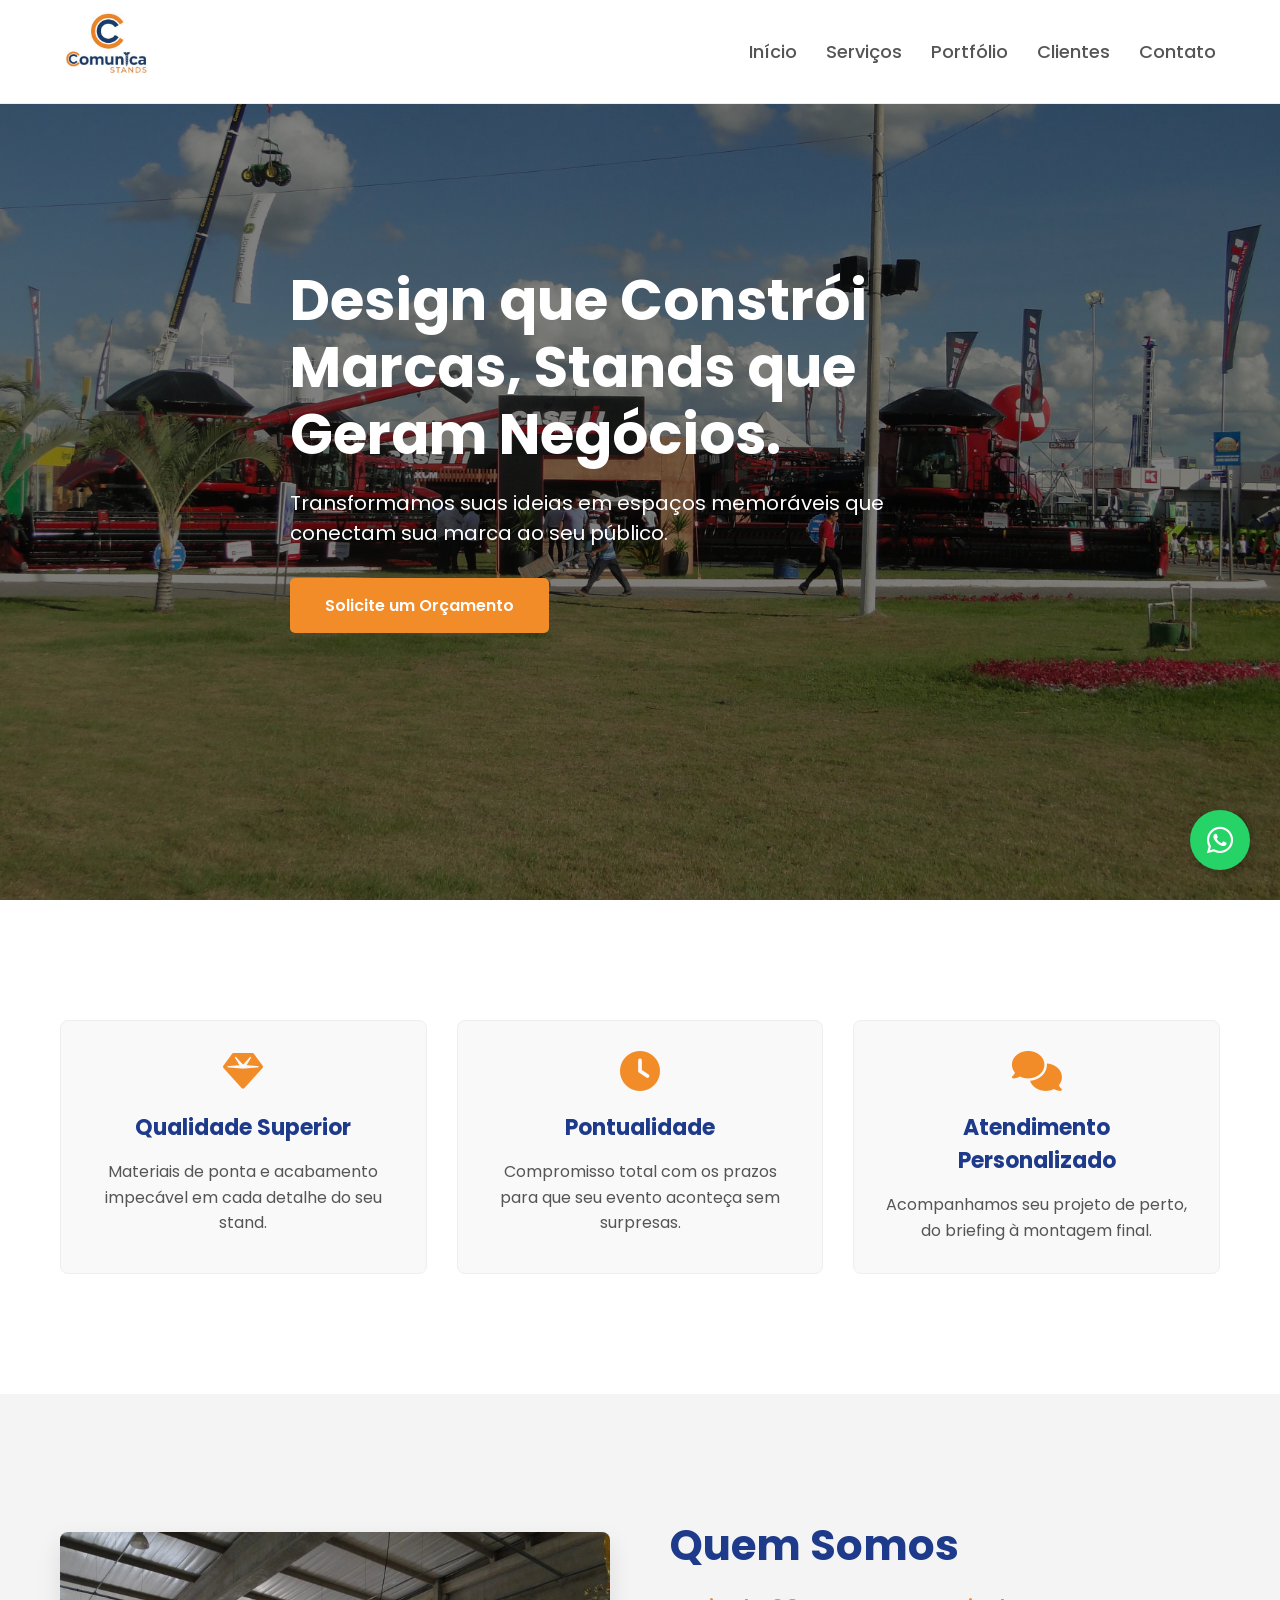
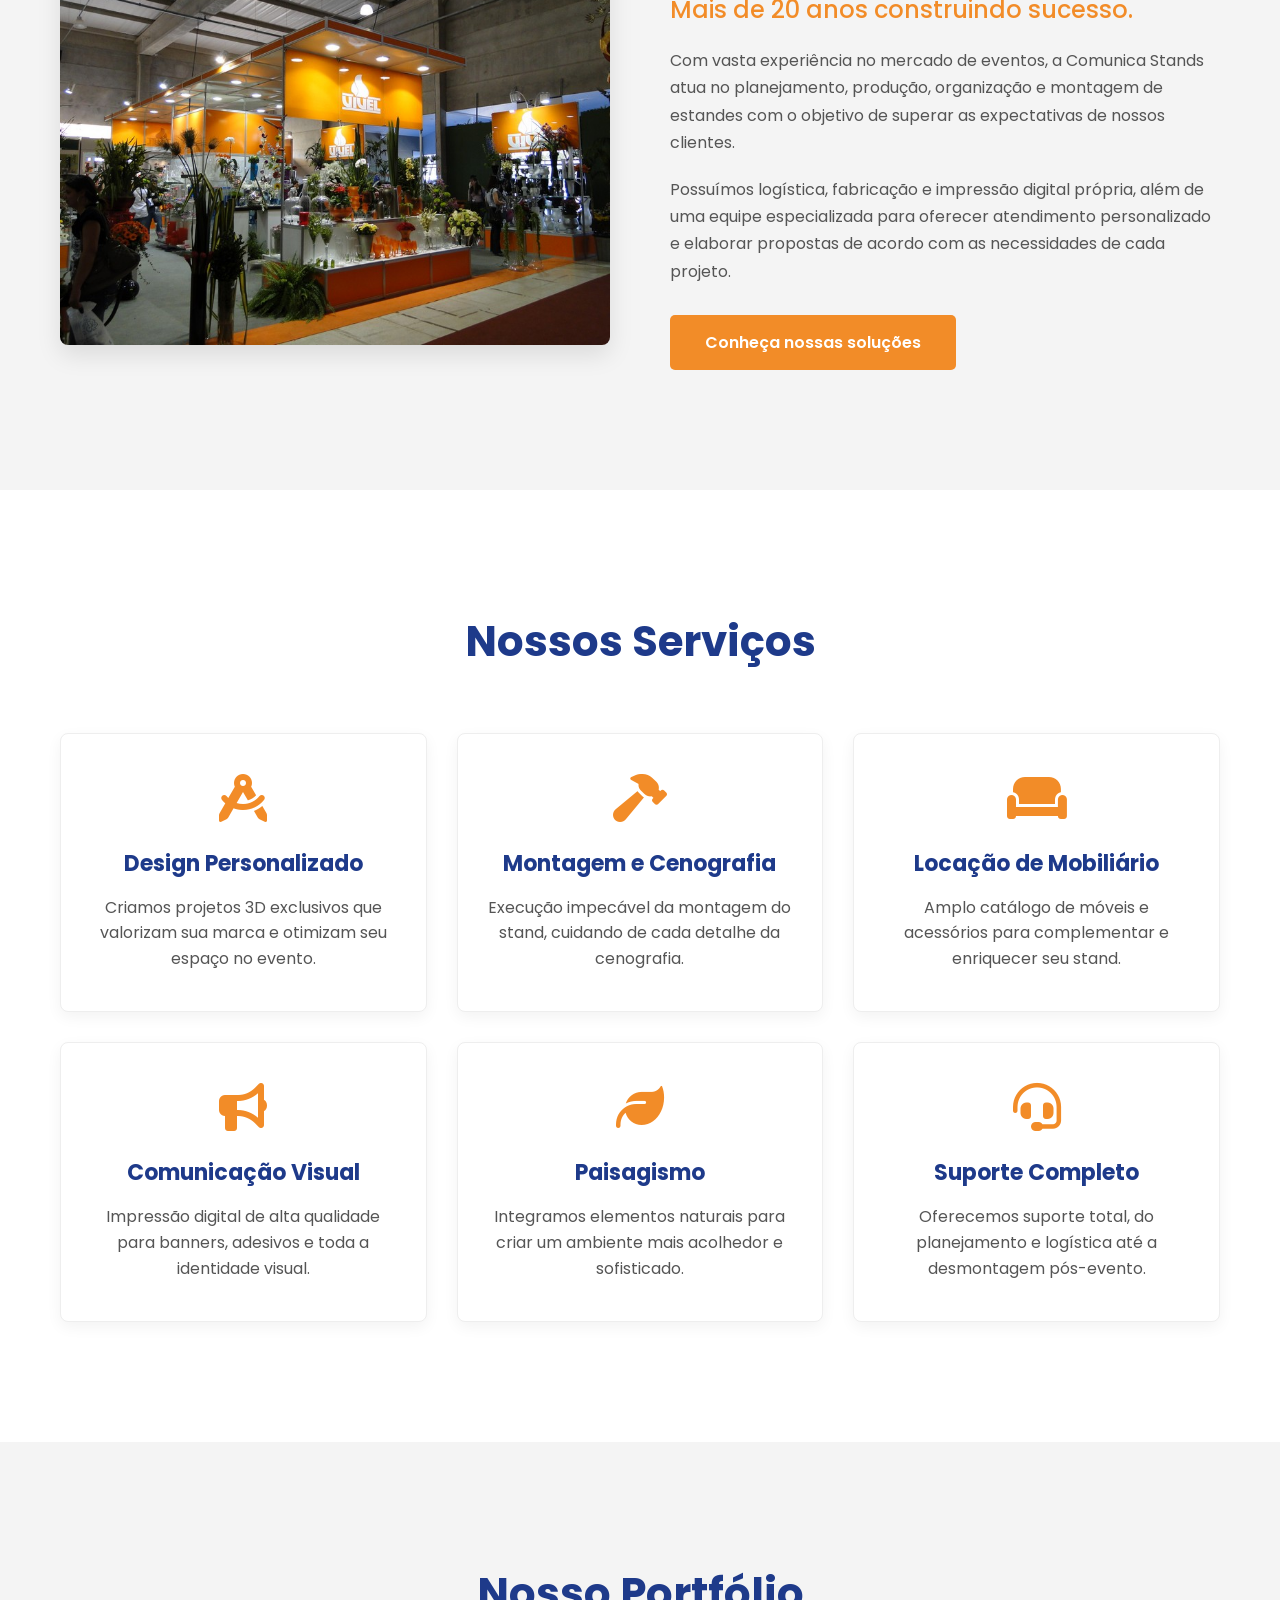
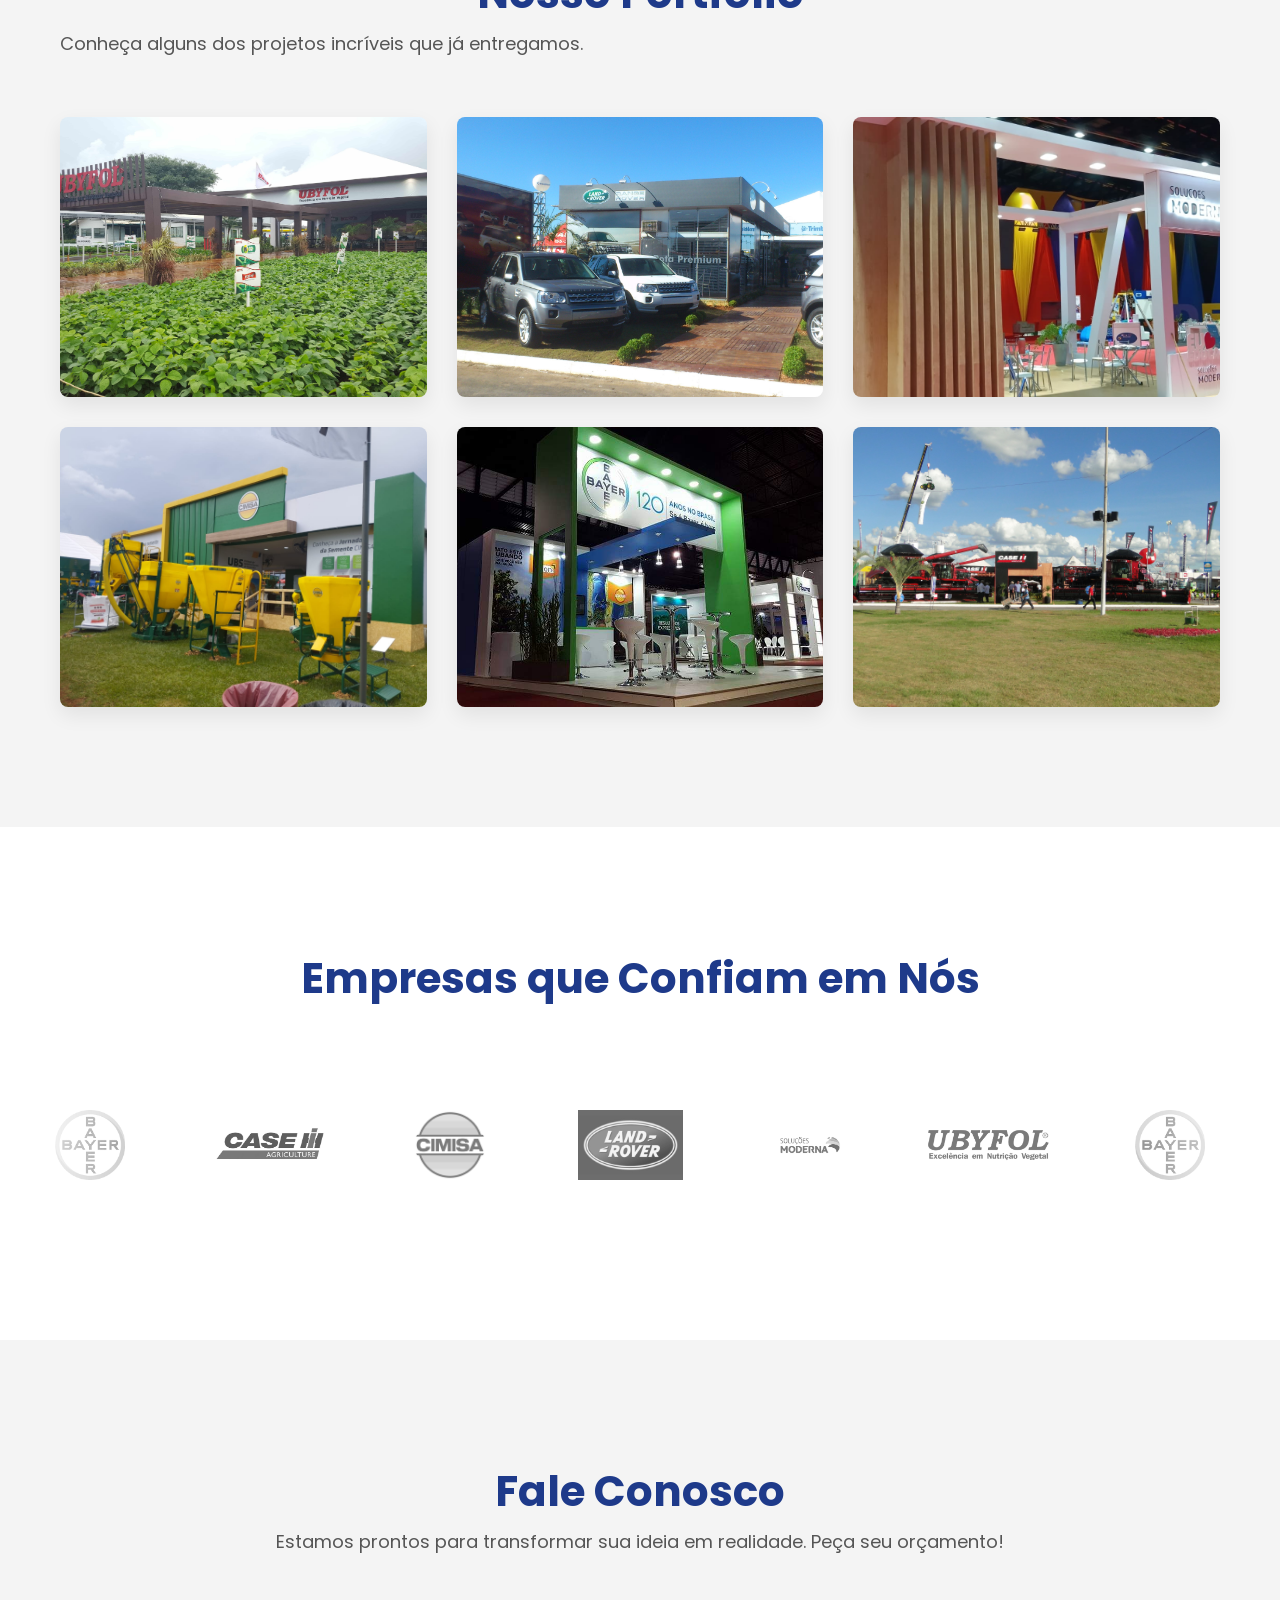
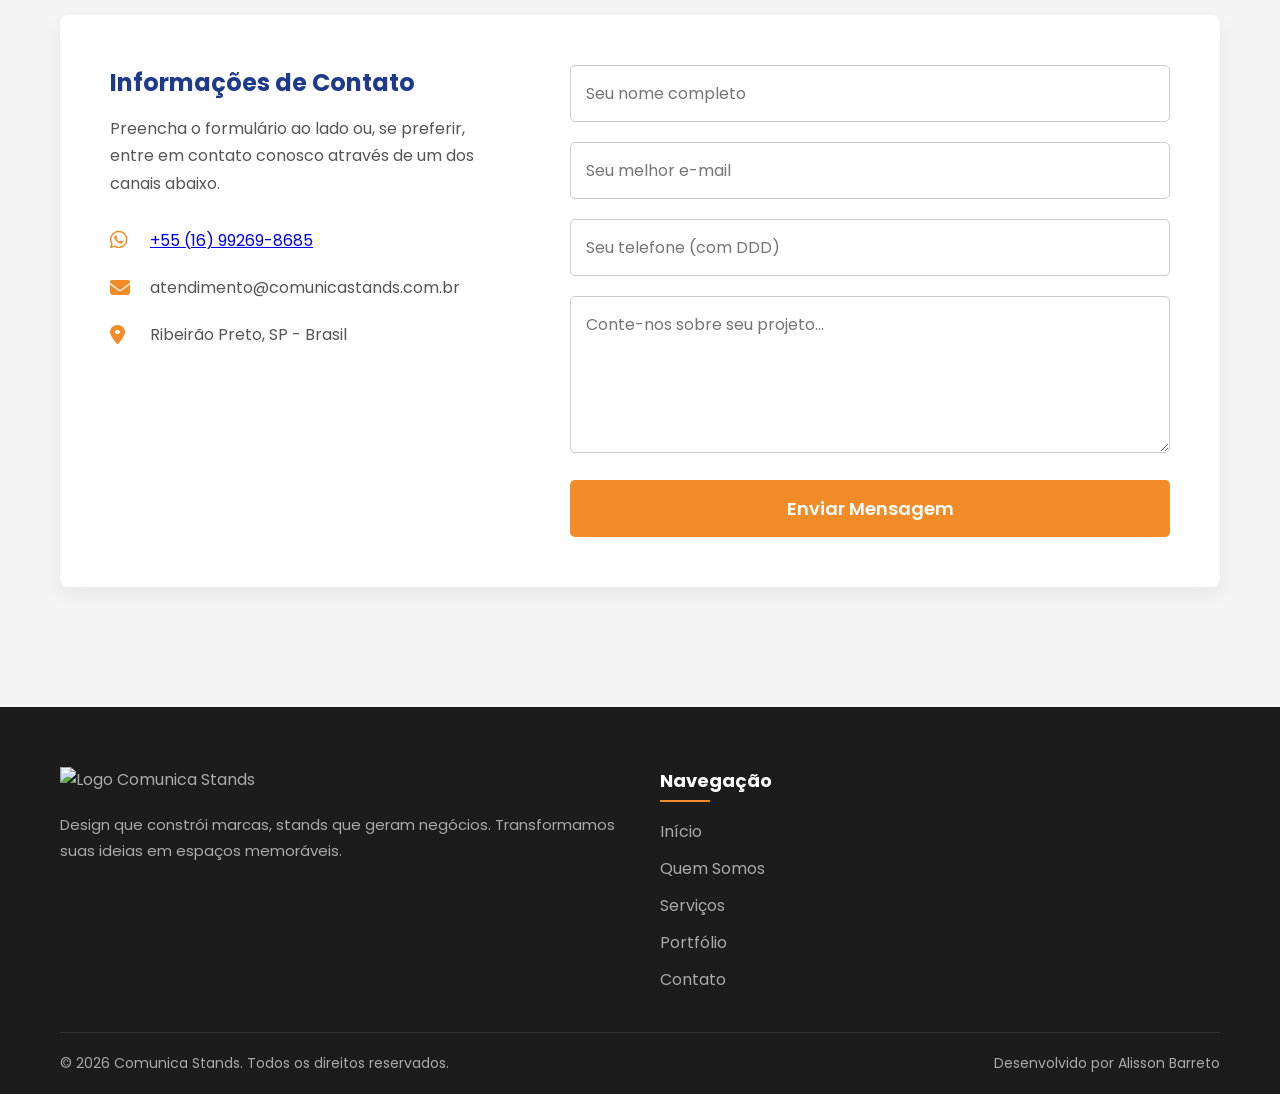
==== index.html @ ab54d2fb "Add files via upload" ====
<!DOCTYPE html>
<html lang="pt-br">

<head>
    <meta charset="UTF-8">
    <meta name="viewport" content="width=device-width, initial-scale=1.0">
    <title>Comunica Stands - Design e Montagem de Stands</title>
    
    <!-- Favicons corrigidos - devem estar na RAIZ do site, não na pasta images -->
    <link rel="icon" type="image/png" href="favicon-96x96.png" sizes="96x96" />
    <link rel="icon" type="image/png" href="favicon-32x32.png" sizes="32x32" />
    <link rel="icon" type="image/png" href="favicon-16x16.png" sizes="16x16" />
    <link rel="shortcut icon" href="favicon.ico" />
    <link rel="apple-touch-icon" sizes="180x180" href="apple-touch-icon.png" />
    <meta name="apple-mobile-web-app-title" content="Comunica Stands" />
    
    <link rel="stylesheet" href="style.css">
    <link rel="stylesheet" href="https://cdnjs.cloudflare.com/ajax/libs/font-awesome/6.5.2/css/all.min.css">
    <link rel="preconnect" href="https://fonts.googleapis.com">
    <link rel="preconnect" href="https://fonts.gstatic.com" crossorigin>
    <link href="https://fonts.googleapis.com/css2?family=Poppins:wght@400;500;600;700&display=swap" rel="stylesheet">
</head>

<body>
    
    <header class="header">
        <a href="#home" class="logo">
            <img src="images/logo-comunica-inicial.png" alt="Logo da Comunica Stands">
        </a>
        <nav class="navbar">
            <a href="#home">Início</a>
            <a href="#servicos">Serviços</a>
            <a href="#portfolio">Portfólio</a>
            <a href="#clientes">Clientes</a>
            <a href="#contato">Contato</a>
        </nav>
        <div id="menu-icon" class="fas fa-bars"></div>
    </header>

    <section class="home" id="home">
        <div class="container">
            <div class="home-content">
                <h1>Design que Constrói Marcas, Stands que Geram Negócios.</h1>
                <p>Transformamos suas ideias em espaços memoráveis que conectam sua marca ao seu público.</p>
                <a href="#contato" class="btn">Solicite um Orçamento</a>
            </div>
        </div>
    </section>

    <section class="diferenciais">
        <div class="container">
            <div class="diferencial-item">
                <i class="fas fa-gem"></i>
                <h3>Qualidade Superior</h3>
                <p>Materiais de ponta e acabamento impecável em cada detalhe do seu stand.</p>
            </div>
            <div class="diferencial-item">
                <i class="fas fa-clock"></i>
                <h3>Pontualidade</h3>
                <p>Compromisso total com os prazos para que seu evento aconteça sem surpresas.</p>
            </div>
            <div class="diferencial-item">
                <i class="fas fa-comments"></i>
                <h3>Atendimento Personalizado</h3>
                <p>Acompanhamos seu projeto de perto, do briefing à montagem final.</p>
            </div>
        </div>
    </section>

    <section class="sobre" id="sobre">
        <div class="container">
            <div class="sobre-imagem">
                <img src="images/portfolio/vivel-portfolio.jpg" alt="Equipe da Comunica Stands em um evento">
            </div>
            <div class="sobre-conteudo">
                <h2 class="titulo-secao">Quem Somos</h2>
                <h3>Mais de 20 anos construindo sucesso.</h3>
                <p>Com vasta experiência no mercado de eventos, a Comunica Stands atua no planejamento, produção, organização e montagem de estandes com o objetivo de superar as expectativas de nossos clientes.</p>
                <p>Possuímos logística, fabricação e impressão digital própria, além de uma equipe especializada para oferecer atendimento personalizado e elaborar propostas de acordo com as necessidades de cada projeto.</p>
                <a href="#contato" class="btn">Conheça nossas soluções</a>
            </div>
        </div>
    </section>

    <section class="servicos" id="servicos">
        <div class="container">
            <h2 class="titulo-secao">Nossos Serviços</h2>
            <div class="servicos-grid">
                <div class="servico-card">
                    <i class="fas fa-drafting-compass"></i>
                    <h3>Design Personalizado</h3>
                    <p>Criamos projetos 3D exclusivos que valorizam sua marca e otimizam seu espaço no evento.</p>
                </div>
                <div class="servico-card">
                    <i class="fas fa-hammer"></i>
                    <h3>Montagem e Cenografia</h3>
                    <p>Execução impecável da montagem do stand, cuidando de cada detalhe da cenografia.</p>
                </div>
                <div class="servico-card">
                    <i class="fas fa-couch"></i>
                    <h3>Locação de Mobiliário</h3>
                    <p>Amplo catálogo de móveis e acessórios para complementar e enriquecer seu stand.</p>
                </div>
                <div class="servico-card">
                    <i class="fas fa-bullhorn"></i>
                    <h3>Comunicação Visual</h3>
                    <p>Impressão digital de alta qualidade para banners, adesivos e toda a identidade visual.</p>
                </div>
                <div class="servico-card">
                    <i class="fas fa-leaf"></i>
                    <h3>Paisagismo</h3>
                    <p>Integramos elementos naturais para criar um ambiente mais acolhedor e sofisticado.</p>
                </div>
                <div class="servico-card">
                    <i class="fas fa-headset"></i>
                    <h3>Suporte Completo</h3>
                    <p>Oferecemos suporte total, do planejamento e logística até a desmontagem pós-evento.</p>
                </div>
            </div>
        </div>
    </section>

    <section class="portfolio" id="portfolio">
        <div class="container">
            <h2 class="titulo-secao">Nosso Portfólio</h2>
            <p class="subtitulo-secao">Conheça alguns dos projetos incríveis que já entregamos.</p>
            <div class="portfolio-grid">
                <div class="portfolio-item">
                    <img src="images/portfolio/ubyfol-portfolio.jpg" alt="Stand da Ubyfol em feira de agronegócio">
                    <div class="portfolio-overlay"><h3>Ubyfol</h3></div>
                </div>
                <div class="portfolio-item">
                    <img src="images/portfolio/landrover-portfolio.jpg" alt="Stand da Land Rover">
                    <div class="portfolio-overlay"><h3>Land Rover</h3></div>
                </div>
                <div class="portfolio-item">
                    <img src="images/portfolio/moderna-portfolio.jpg" alt="Stand Moderna">
                    <div class="portfolio-overlay"><h3>Moderna</h3></div>
                </div>
                <div class="portfolio-item">
                    <img src="images/portfolio/cimisa-portfolio.jpg" alt="Stand Cimisa">
                    <div class="portfolio-overlay"><h3>Cimisa</h3></div>
                </div>
                <div class="portfolio-item">
                    <img src="images/portfolio/bayer-portfolio.jpg" alt="Stand Bayer">
                    <div class="portfolio-overlay"><h3>Bayer</h3></div>
                </div>
                <div class="portfolio-item">
                    <img src="images/portfolio/case-portfolio.jpg" alt="Stand Case">
                    <div class="portfolio-overlay"><h3>Case</h3></div>
                </div>
            </div>
        </div>
    </section>

  <section class="clientes" id="clientes">
    <div class="container">
        <h2 class="titulo-secao">Empresas que Confiam em Nós</h2>
    </div>

    <div class="clientes-carrossel">
        <div class="clientes-track">
    <div class="cliente-logo"><img src="images/clientes/logo-bayer.png" alt="Logo da empresa Bayer"></div>
    <div class="cliente-logo"><img src="images/clientes/logo-case-iii.png" alt="Logo da empresa Case IH"></div>
    <div class="cliente-logo"><img src="images/clientes/logo-cimisa.png" alt="Logo da empresa Cimisa"></div>
    <div class="cliente-logo"><img src="images/clientes/logo-land-rover.jpg" alt="Logo da empresa Land Rover"></div>
    <div class="cliente-logo"><img src="images/clientes/logo-moderna.jpg" alt="Logo da empresa Moderna"></div>
    <div class="cliente-logo"><img src="images/clientes/logo-ubyfol.png" alt="Logo da empresa Ubyfol"></div>

    <div class="cliente-logo"><img src="images/clientes/logo-bayer.png" alt="Logo da empresa Bayer"></div>
    <div class="cliente-logo"><img src="images/clientes/logo-case-iii.png" alt="Logo da empresa Case IH"></div>
    <div class="cliente-logo"><img src="images/clientes/logo-cimisa.png" alt="Logo da empresa Cimisa"></div>
    <div class="cliente-logo"><img src="images/clientes/logo-land-rover.jpg" alt="Logo da empresa Land Rover"></div>
    <div class="cliente-logo"><img src="images/clientes/logo-moderna.jpg" alt="Logo da empresa Moderna"></div>
    <div class="cliente-logo"><img src="images/clientes/logo-ubyfol.png" alt="Logo da empresa Ubyfol"></div>
</div>
    </div>
</section>

    <section class="contato" id="contato">
        <div class="container">
            <h2 class="titulo-secao">Fale Conosco</h2>
            <p class="subtitulo-secao">Estamos prontos para transformar sua ideia em realidade. Peça seu orçamento!</p>
            <div class="contato-wrapper">
                <div class="contato-info">
                    <h3>Informações de Contato</h3>
                    <p>Preencha o formulário ao lado ou, se preferir, entre em contato conosco através de um dos canais abaixo.</p>
                    <div class="info-item">
    <i class="fab fa-whatsapp"></i>
    <p><a href="https://wa.me/5516992698685" target="_blank">+55 (16) 99269-8685</a></p>
</div>
                    <div class="info-item">
                        <i class="fas fa-envelope"></i>
                        <p>atendimento@comunicastands.com.br</p>
                    </div>
                    <div class="info-item">
                        <i class="fas fa-map-marker-alt"></i>
                        <p>Ribeirão Preto, SP - Brasil</p>
                    </div>
                </div>
                <form class="contato-form" action="https://formspree.io/f/movnzwry" method="POST">
                    <div class="form-group"><input type="text" name="nome" placeholder="Seu nome completo" required></div>
                    <div class="form-group"><input type="email" name="email" placeholder="Seu melhor e-mail" required></div>
                    <div class="form-group"><input type="tel" name="telefone" placeholder="Seu telefone (com DDD)"></div>
                    <div class="form-group"><textarea name="mensagem" placeholder="Conte-nos sobre seu projeto..." rows="5" required></textarea></div>
                    <button type="submit" class="btn">Enviar Mensagem</button>
                </form>
            </div>
        </div>
    </section>

    <footer class="footer">
        <div class="container">
            <div class="footer-grid">
    <div class="footer-coluna">
        <img src="images/logo-comunica-abaixo.png" alt="Logo Comunica Stands" class="footer-logo">
        <p>Design que constrói marcas, stands que geram negócios. Transformamos suas ideias em espaços memoráveis.</p>
    </div>

    <div class="footer-coluna">
        <h4>Navegação</h4>
        <ul>
            <li><a href="#home">Início</a></li>
            <li><a href="#sobre">Quem Somos</a></li>
            <li><a href="#servicos">Serviços</a></li>
            <li><a href="#portfolio">Portfólio</a></li>
            <li><a href="#contato">Contato</a></li>
        </ul>
    </div>
</div>

            <div class="footer-bottom">
                <p>&copy; 2026 Comunica Stands. Todos os direitos reservados.</p>
                <p>Desenvolvido por Alisson Barreto</p>
            </div>
        </div>
    </footer>

    <a href="https://wa.me/5516992698685" class="whatsapp-button" target="_blank">
        <span class="whatsapp-tooltip">Precisa de um orçamento?</span>
        <i class="fab fa-whatsapp"></i>
    </a>

    <script src="script.js"></script>
    <script src="carrossel.js"></script>
</body>
</html>
---- style.css ----
:root {
    /* Nova Paleta de Cores */
    --cor-principal-laranja: #F28C28;
    --cor-principal-azul: #1E3A8A;
    
    /* Cores Neutras */
    --cor-preto: #1c1c1c;   
    --cor-cinza-escuro: #333;
    --cor-cinza-medio: #555;
    --cor-cinza-claro: #f4f4f4;
    --cor-branco: #ffffff;

    /* Variaveis do Carrossel */
    --logo-width: 180px;
    --num-logos: 6;
    --scroll-speed: 30s;
}

* {
    margin: 0;
    padding: 0;
    box-sizing: border-box;
    font-family: 'Poppins', sans-serif; 
    scroll-behavior: smooth;
}

/* ================================================== */
/* ||               CABECALHO E GERAL              || */
/* ================================================== */
header {
    background-color: var(--cor-branco);
    display: flex;
    justify-content: space-between;
    align-items: center;
    padding: 8px 5%;
    border-bottom: 1px solid #eee;
    position: fixed;
    top: 0;
    left: 0;
    right: 0;
    z-index: 1000;
    transition: padding 0.3s;
}

.logo img {
    height: 80px;
    width: auto;
}

.navbar a {
    font-size: 18px;
    color: var(--cor-cinza-medio);
    text-decoration: none;
    margin-left: 25px; 
    transition: color 0.3s; 
    font-weight: 500;
}

.navbar a:hover {
    color: var(--cor-principal-laranja);
}

section {
    padding: 120px 0;
    min-height: auto;
}

.container {
    max-width: 1200px;
    margin: 0 auto;
    padding: 0 20px;
}

.btn {
    display: inline-block;
    background-color: var(--cor-principal-laranja);
    color: var(--cor-branco);
    padding: 15px 35px;
    border-radius: 5px;
    text-decoration: none;
    font-weight: 600;
    transition: background-color 0.3s, transform 0.3s;
    border: none;
    cursor: pointer;
}

.btn:hover {
    background-color: #d9791c;
    transform: translateY(-3px);
}

.titulo-secao {
    font-size: 42px;
    color: var(--cor-principal-azul);
    margin-bottom: 15px;
    font-weight: 700;
}

.subtitulo-secao {
    font-size: 18px;
    color: var(--cor-cinza-medio);
    margin-top: -10px;
    margin-bottom: 60px; 
}

/* ================================================== */
/* ||                 SECOES DO SITE               || */
/* ================================================== */

/* --- HOME --- */
.home {
    background-image: linear-gradient(rgba(0, 0, 0, 0.5), rgba(0, 0, 0, 0.5)), url('images/portfolio/case-portfolio.jpg');
    background-repeat: no-repeat;
    background-position: center center;
    background-size: cover;
    display: flex;
    align-items: center;
    color: var(--cor-branco);
    min-height: 100vh;
}

.home-content {
    max-width: 700px;
}

.home-content h1 {
    font-size: 56px;
    line-height: 1.2;
    margin-bottom: 20px;
}

.home-content p {
    font-size: 20px;
    margin-bottom: 30px;
}

/* --- DIFERENCIAIS --- */
.diferenciais {
    background-color: var(--cor-branco);
}

.diferenciais .container {
    display: flex;
    justify-content: space-between;
    gap: 30px;
}

.diferencial-item {
    background-color: #f9f9f9;
    padding: 30px;
    border-radius: 8px;
    text-align: center;
    flex: 1;
    border: 1px solid #eee;
}

.diferencial-item h3 {
    font-size: 22px;
    color: var(--cor-principal-azul);
    margin-bottom: 15px;
}

.diferencial-item p {
    font-size: 16px;
    color: var(--cor-cinza-medio);
    line-height: 1.6;
}

.diferencial-item i {
    font-size: 40px;
    color: var(--cor-principal-laranja);
    margin-bottom: 20px;
}

/* --- SOBRE --- */
.sobre {
    background-color: var(--cor-cinza-claro);
}

.sobre .container {
    display: flex;
    align-items: center;
    gap: 60px; 
}

.sobre-imagem {
    flex: 1; 
}

.sobre-imagem img {
    width: 100%;
    border-radius: 8px;
    box-shadow: 0 10px 25px rgba(0, 0, 0, 0.1); 
}

.sobre-conteudo {
    flex: 1; 
}

.sobre-conteudo h3 {
    font-size: 24px;
    font-weight: 500;
    color: var(--cor-principal-laranja);
    margin-bottom: 20px;
}

.sobre-conteudo p {
    font-size: 16px;
    color: var(--cor-cinza-medio);
    line-height: 1.7;
    margin-bottom: 20px;
}

.sobre-conteudo .btn {
    margin-top: 10px;
}

/* --- SERVICOS --- */
.servicos {
    background-color: var(--cor-branco);
}

.servicos .container {
    display: flex;
    flex-direction: column;
    align-items: center;
}

.servicos .titulo-secao {
    text-align: center;
    margin-bottom: 60px; 
}

.servicos-grid {
    display: grid;
    grid-template-columns: repeat(auto-fit, minmax(300px, 1fr)); 
    gap: 30px; 
    width: 100%;
}

.servico-card {
    background-color: var(--cor-branco);
    padding: 40px 30px;
    border-radius: 8px;
    text-align: center;
    box-shadow: 0 5px 15px rgba(0, 0, 0, 0.05);
    transition: transform 0.3s, box-shadow 0.3s;
    border: 1px solid #eee;
}

.servico-card:hover {
    transform: translateY(-10px); 
    box-shadow: 0 12px 25px rgba(30, 58, 138, 0.1); 
    border-color: var(--cor-principal-azul);
}

.servico-card i {
    font-size: 48px;
    color: var(--cor-principal-laranja);
    margin-bottom: 25px;
}

.servico-card h3 {
    font-size: 22px;
    color: var(--cor-principal-azul);
    margin-bottom: 15px;
}

.servico-card p {
    font-size: 16px;
    color: var(--cor-cinza-medio);
    line-height: 1.6;
}

/* --- PORTFOLIO --- */
.portfolio {
    background-color: var(--cor-cinza-claro); 
}

.portfolio .titulo-secao {
    text-align: center;
}

.portfolio-grid {
    display: grid;
    grid-template-columns: repeat(auto-fit, minmax(300px, 1fr));
    gap: 30px;
}

.portfolio-item {
    position: relative;
    border-radius: 8px;
    overflow: hidden;
    box-shadow: 0 8px 20px rgba(0, 0, 0, 0.08);
    height: 280px;
}

.portfolio-item img {
    width: 100%;
    height: 100%;
    object-fit: cover;
    transition: transform 0.4s;
}

.portfolio-item:hover img {
    transform: scale(1.1); 
}

.portfolio-overlay {
    position: absolute;
    top: 0;
    left: 0;
    width: 100%;
    height: 100%;
    background: linear-gradient(to top, rgba(30, 58, 138, 0.95), rgba(242, 140, 40, 0.85)); 
    color: var(--cor-branco);
    display: flex;
    justify-content: center;
    align-items: center;
    text-align: center;
    padding: 20px;
    opacity: 0; 
    transition: opacity 0.4s ease; 
}

.portfolio-item:hover .portfolio-overlay {
    opacity: 1; 
}

.portfolio-overlay h3 {
    font-size: 24px;
    font-weight: 600;
    transform: translateY(15px); 
    transition: transform 0.4s ease;
}

.portfolio-item:hover .portfolio-overlay h3 {
    transform: translateY(0); 
}

/* --- CLIENTES --- */
.clientes {
    background-color: var(--cor-branco);
}

.clientes .titulo-secao {
    text-align: center;
    margin-bottom: 60px;
}

.clientes-carrossel {
    width: 100%;
    overflow: hidden;
    padding: 40px 0;
    position: relative;
    mask-image: linear-gradient(to right, transparent, black 15%, black 85%, transparent);
}

.clientes-track {
    display: flex;
    width: calc(var(--logo-width) * (var(--num-logos) * 2)); 
    animation: scroll var(--scroll-speed) linear infinite;
}

.cliente-logo {
    width: var(--logo-width);
    flex-shrink: 0;
    padding: 0 20px;
    display: flex;
    align-items: center;
    justify-content: center;
}

.cliente-logo img {
    max-width: 130px;
    max-height: 70px;
    width: auto;
    height: auto;
    opacity: 0.7;
    filter: grayscale(100%);
    transition: all 0.3s ease-in-out;
}

.clientes-carrossel:hover .clientes-track {
    animation-play-state: paused;
}

.cliente-logo:hover img {
    opacity: 1;
    filter: grayscale(0%);
    transform: scale(1.1);
}

@keyframes scroll {
    from { transform: translateX(0); }
    to { transform: translateX(calc(var(--logo-width) * var(--num-logos) * -1)); }
}

/* --- CONTATO --- */
.contato {
    background-color: var(--cor-cinza-claro);
}

.contato .titulo-secao,
.contato .subtitulo-secao {
    text-align: center;
}

.contato-wrapper {
    display: grid;
    grid-template-columns: 1fr 1.5fr; 
    gap: 60px; 
    align-items: flex-start; 
    background-color: var(--cor-branco);
    padding: 50px;
    border-radius: 8px;
    box-shadow: 0 8px 20px rgba(0, 0, 0, 0.05);
}

.contato-info h3 {
    font-size: 24px;
    color: var(--cor-principal-azul);
    margin-bottom: 15px;
}

.contato-info p {
    color: var(--cor-cinza-medio);
    line-height: 1.7;
    margin-bottom: 30px;
}

.info-item {
    display: flex;
    align-items: center;
    margin-bottom: 20px;
}

.info-item i {
    font-size: 20px;
    color: var(--cor-principal-laranja);
    margin-right: 15px;
    width: 25px; 
}

.info-item p {
    margin: 0;
    font-size: 16px;
}

.contato-form {
    width: 100%;
}

.form-group {
    margin-bottom: 20px;
}

.contato-form input,
.contato-form textarea {
    width: 100%;
    padding: 15px;
    border: 1px solid #ccc;
    border-radius: 5px;
    font-size: 16px;
    font-family: 'Poppins', sans-serif;
    transition: border-color 0.3s, box-shadow 0.3s;
}

.contato-form input:focus,
.contato-form textarea:focus {
    outline: none;
    border-color: var(--cor-principal-laranja);
    box-shadow: 0 0 8px rgba(242, 140, 40, 0.3);
}

.contato-form textarea {
    resize: vertical; 
}

.contato-form .btn {
    width: 100%;
    font-size: 18px;
}

/* ================================================== */
/* ||                  RODAPE (FOOTER)               || */
/* ================================================== */
.footer {
    background-color: var(--cor-preto);
    color: #a9a9a9;
    padding: 60px 0 0;
}

.footer-grid {
    display: flex;
    flex-wrap: wrap;
    justify-content: space-between;
    gap: 40px;
    margin-bottom: 40px;
    align-items: flex-start;
}

.footer-coluna {
    flex: 1;
    min-width: 250px;
    text-align: left;
}

.footer-coluna .footer-logo {
    height: 80px;
    width: auto;
    margin-bottom: 20px;
}

.footer-coluna p {
    line-height: 1.7;
    font-size: 15px;
}

.footer-coluna h4 {
    color: var(--cor-branco);
    font-size: 18px;
    margin-bottom: 25px;
    position: relative;
}

.footer-coluna h4::after {
    content: '';
    position: absolute;
    left: 0;
    bottom: -8px;
    background-color: var(--cor-principal-laranja);
    height: 2px;
    width: 50px;
}

.footer-coluna ul {
    list-style: none;
    padding: 0;
}

.footer-coluna ul li:not(:last-child) {
    margin-bottom: 12px;
}

.footer-coluna ul li a {
    color: #a9a9a9;
    text-decoration: none;
    transition: color 0.3s, padding-left 0.3s;
}

.footer-coluna ul li a:hover {
    color: var(--cor-principal-laranja);
    padding-left: 5px;
}

.footer-bottom {
    padding: 20px 0;
    margin-top: 40px;
    border-top: 1px solid rgba(255, 255, 255, 0.1);
    display: flex;
    justify-content: space-between;
    align-items: center;
    font-size: 14px;
}

/* ================================================== */
/* ||              BOTOES E ICONES                 || */
/* ================================================== */
.whatsapp-button {
    position: fixed;
    bottom: 30px;
    right: 30px;
    background-color: #25D366;
    color: #FFF;
    width: 60px;
    height: 60px;
    border-radius: 50%;
    display: flex;
    justify-content: center;
    align-items: center;
    font-size: 30px;
    text-decoration: none;
    box-shadow: 2px 2px 10px rgba(0, 0, 0, 0.2);
    z-index: 100;
    transition: transform 0.3s;
}

.whatsapp-button:hover {
    transform: scale(1.1);
}

.whatsapp-tooltip {
    position: absolute;
    right: 75px;
    top: 50%;
    transform: translateY(-50%);
    padding: 8px 16px;
    background-color: var(--cor-preto);
    color: #fff;
    border-radius: 8px;
    font-size: 15px;
    font-weight: 500;
    white-space: nowrap;
    visibility: hidden;
    opacity: 0;
    transition: opacity 0.3s ease, visibility 0.3s ease, transform 0.3s ease;
}

.whatsapp-tooltip::after {
    content: "";
    position: absolute;
    top: 50%;
    left: 100%;
    margin-top: -5px;
    border-width: 5px;
    border-style: solid;
    border-color: transparent transparent transparent var(--cor-preto);
}

.whatsapp-button:hover .whatsapp-tooltip {
    visibility: visible;
    opacity: 1;
    transform: translateY(-50%) translateX(-10px);
}

#menu-icon {
    font-size: 28px;
    color: var(--cor-preto);
    cursor: pointer;
    display: none;
}

/* ================================================== */
/* ||               MEDIA QUERIES                  || */
/* ================================================== */

@media (max-width: 992px) {
    header {
        padding: 15px 5%;
    }
    .home-content h1 {
        font-size: 48px;
    }
    .sobre .container, .diferenciais .container {
        flex-direction: column;
        gap: 40px;
    }
    .contato-wrapper {
        grid-template-columns: 1fr;
    }
    .footer-grid {
        text-align: left;
    }
    .footer-coluna h4::after {
        left: 0;
        transform: none;
    }
}

@media (max-width: 768px) {
    #menu-icon {
        display: block;
    }
    .navbar {
        position: absolute;
        top: 100%;
        left: -100%;
        width: 100%;
        background-color: var(--cor-branco);
        padding: 20px 5%;
        box-shadow: 0 4px 8px rgba(0,0,0,0.1);
        transition: all .4s ease;
        display: flex;
        flex-direction: column;
        gap: 20px;
    }
    .navbar a {
        display: block;
        margin: 0;
        font-size: 20px;
    }
    .navbar.active {
        left: 0;
    }
    .home-content h1 {
        font-size: 36px;
    }
    .home-content p {
        font-size: 18px;
    }
    .portfolio-grid, .servicos-grid {
        grid-template-columns: 1fr;
    }
    .footer-bottom {
        flex-direction: column;
        gap: 10px;
        align-items: flex-start;
    }
}
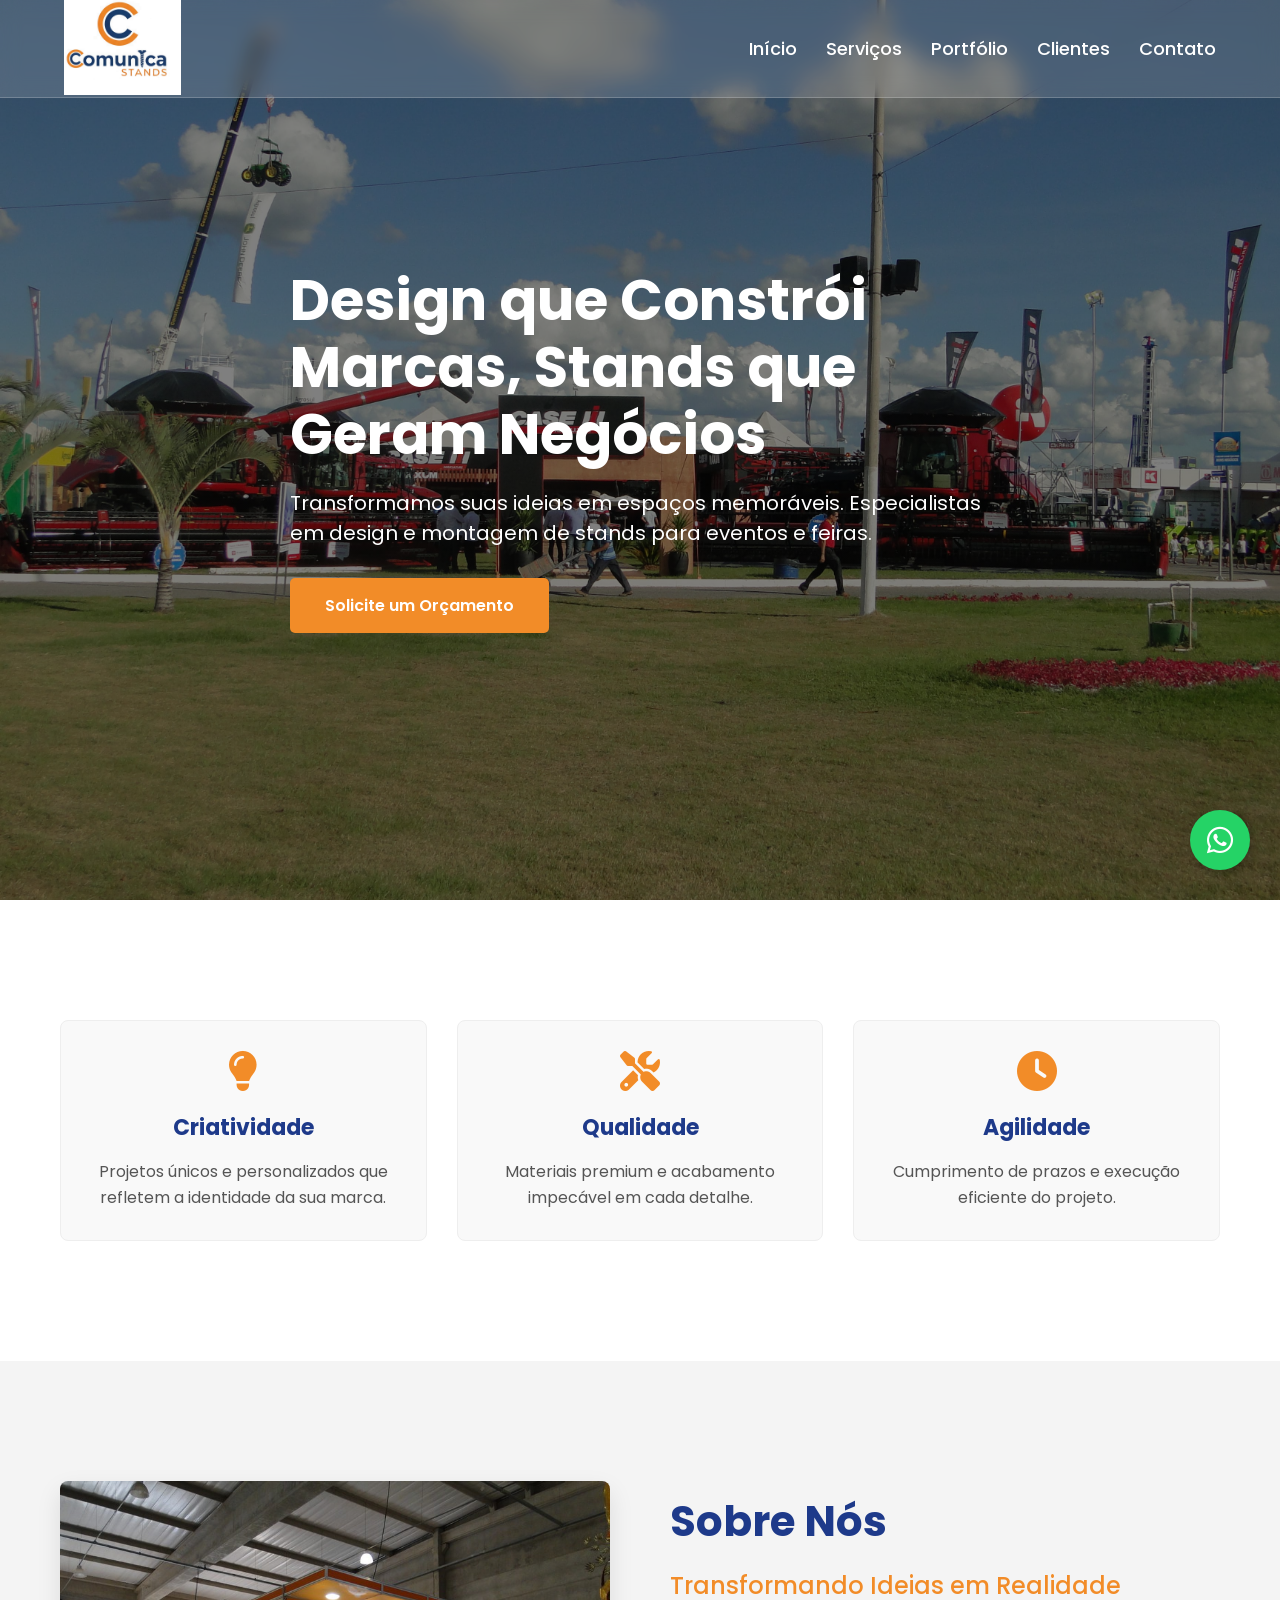
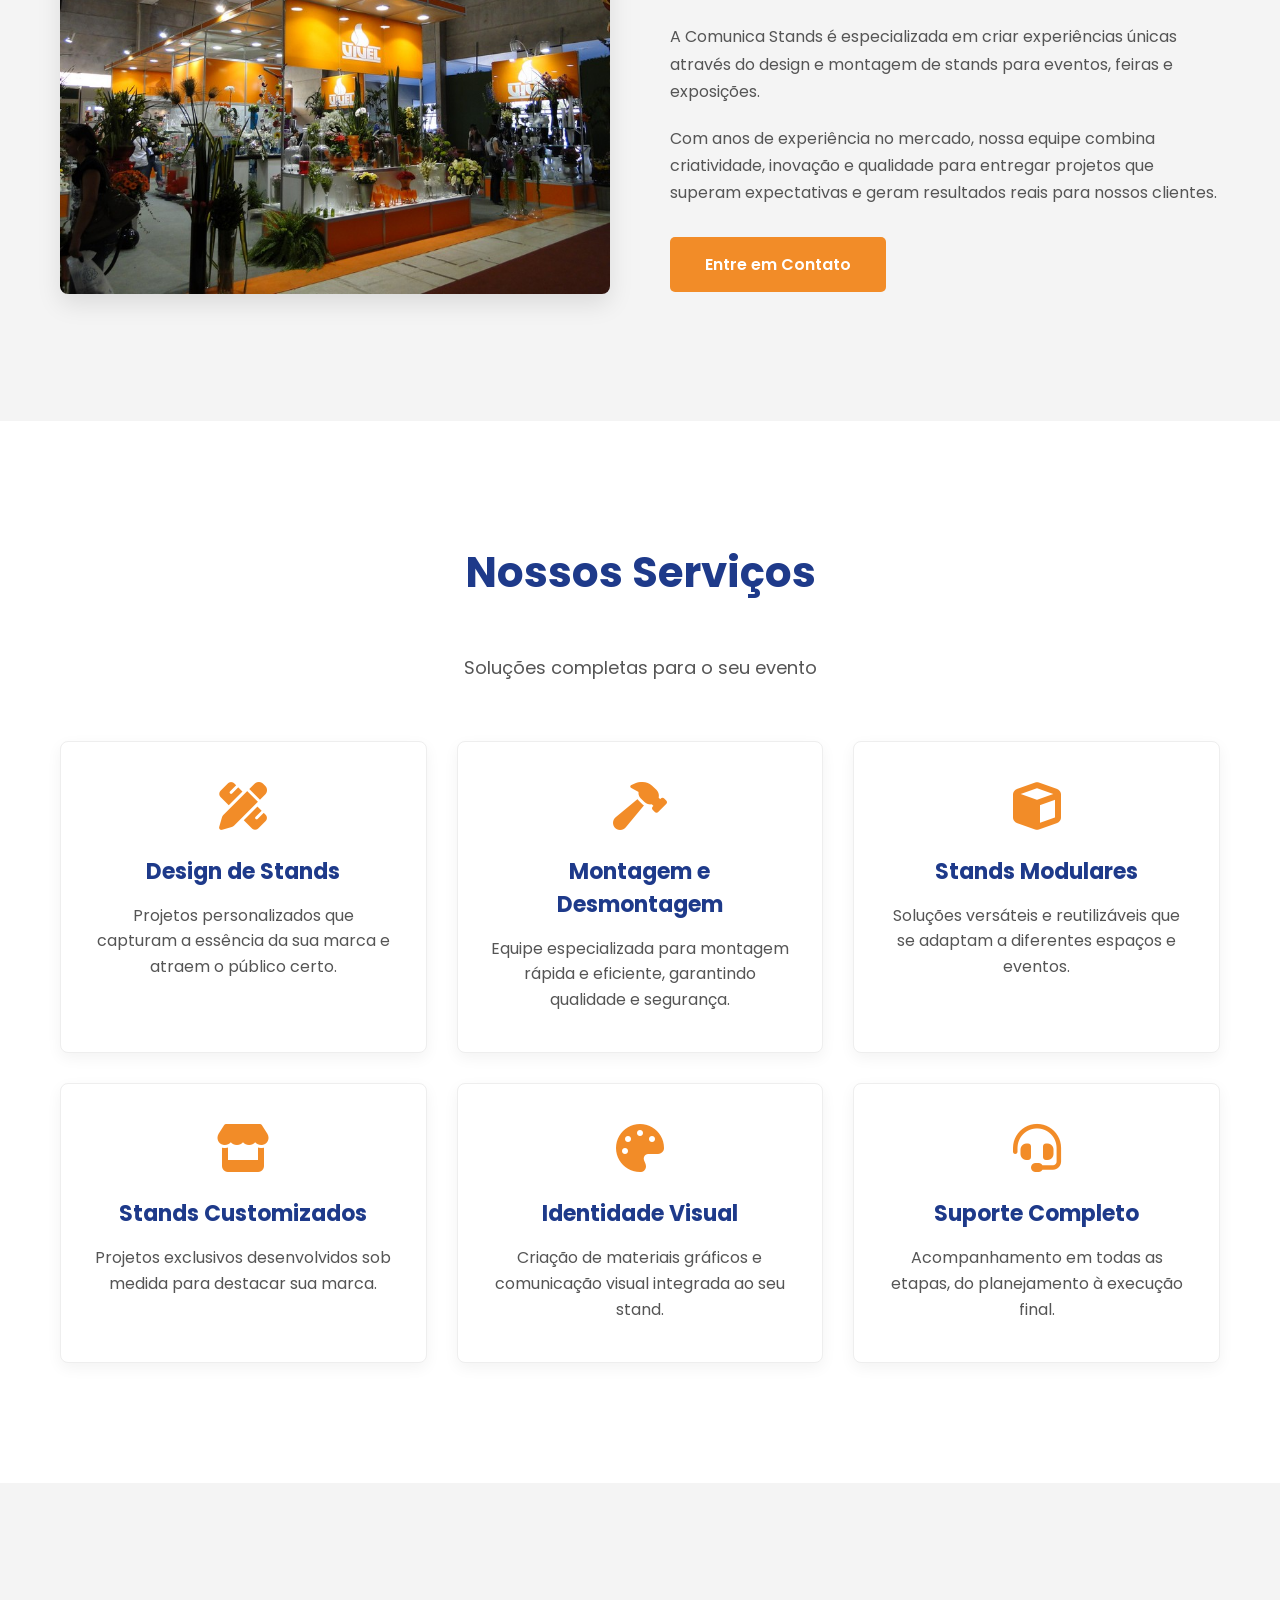
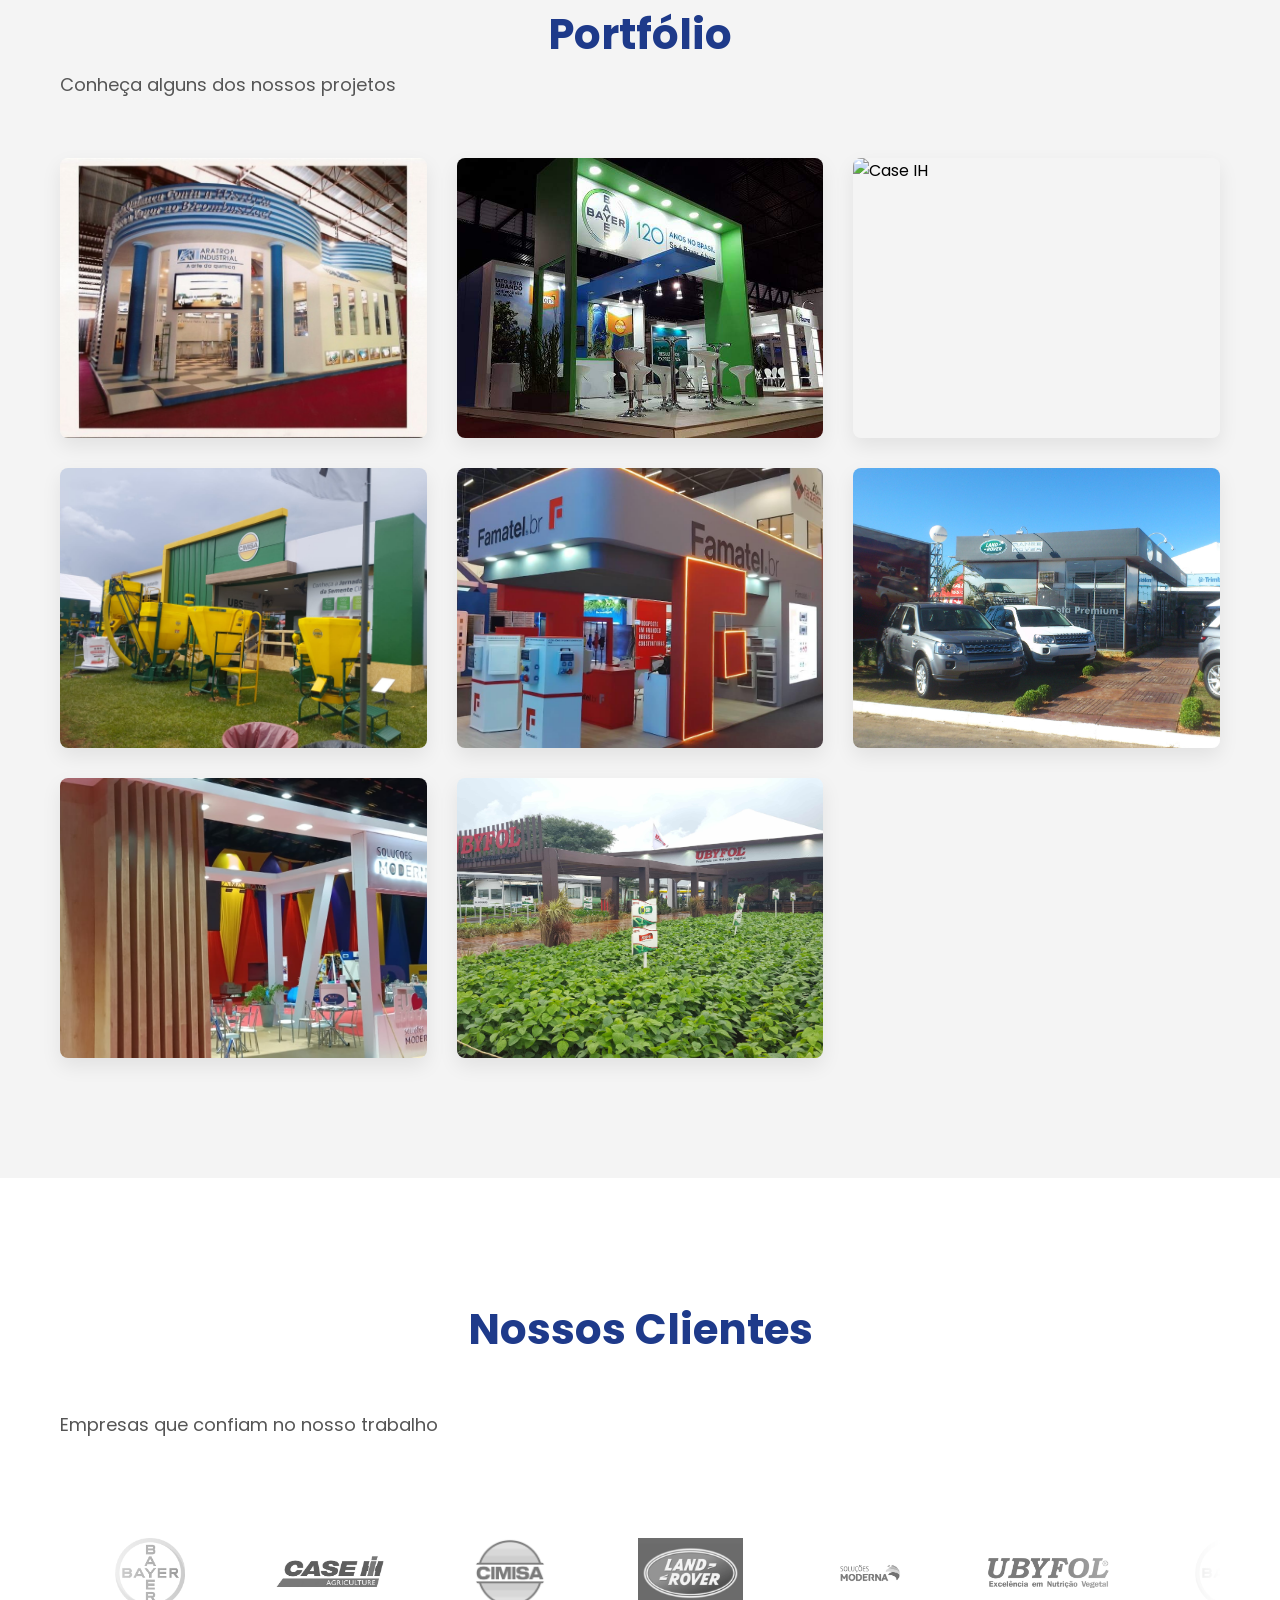
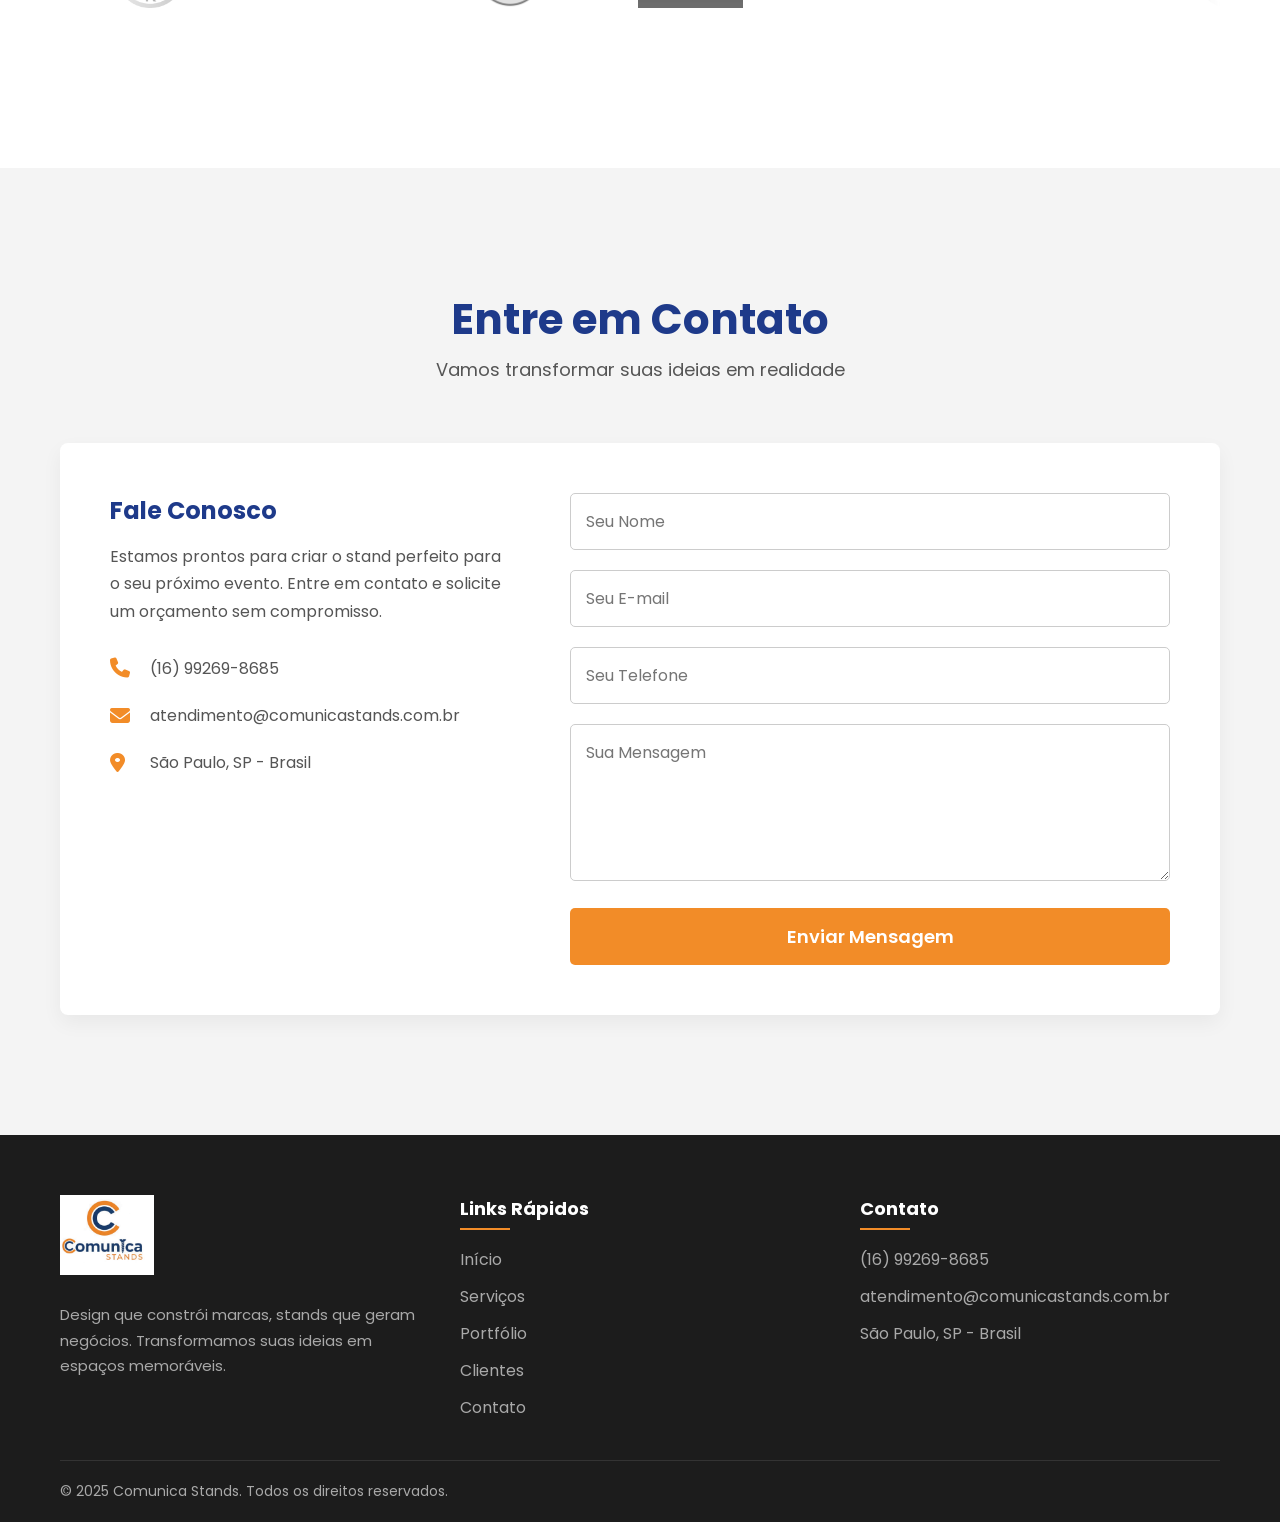
==== commit 57d9559a: "Add files via upload" ====
--- a/index.html
+++ b/index.html
@@ -1,31 +1,32 @@
 <!DOCTYPE html>
-<html lang="pt-br">
-
+<html lang="pt-BR">
 <head>
     <meta charset="UTF-8">
     <meta name="viewport" content="width=device-width, initial-scale=1.0">
-    <title>Comunica Stands - Design e Montagem de Stands</title>
+    <title>Comunica Stands - Design de Stands e Eventos</title>
+    <meta name="description" content="Criamos stands personalizados que transformam suas ideias em experiências memoráveis. Especialistas em design e montagem para eventos e feiras.">
     
-    <!-- Favicons corrigidos - devem estar na RAIZ do site, não na pasta images -->
-    <link rel="icon" type="image/png" href="favicon-96x96.png" sizes="96x96" />
-    <link rel="icon" type="image/png" href="favicon-32x32.png" sizes="32x32" />
-    <link rel="icon" type="image/png" href="favicon-16x16.png" sizes="16x16" />
-    <link rel="shortcut icon" href="favicon.ico" />
-    <link rel="apple-touch-icon" sizes="180x180" href="apple-touch-icon.png" />
-    <meta name="apple-mobile-web-app-title" content="Comunica Stands" />
+    <!-- Favicons -->
+    <link rel="icon" type="image/png" sizes="32x32" href="apple-touch-icon.png">
+    <link rel="icon" type="image/png" sizes="16x16" href="apple-touch-icon.png">
+    <link rel="apple-touch-icon" href="apple-touch-icon.png">
     
-    <link rel="stylesheet" href="style.css">
-    <link rel="stylesheet" href="https://cdnjs.cloudflare.com/ajax/libs/font-awesome/6.5.2/css/all.min.css">
+    <!-- Google Fonts -->
     <link rel="preconnect" href="https://fonts.googleapis.com">
     <link rel="preconnect" href="https://fonts.gstatic.com" crossorigin>
-    <link href="https://fonts.googleapis.com/css2?family=Poppins:wght@400;500;600;700&display=swap" rel="stylesheet">
+    <link href="https://fonts.googleapis.com/css2?family=Poppins:wght@300;400;500;600;700&display=swap" rel="stylesheet">
+    
+    <!-- Font Awesome -->
+    <link rel="stylesheet" href="https://cdnjs.cloudflare.com/ajax/libs/font-awesome/6.4.0/css/all.min.css">
+    
+    <!-- CSS -->
+    <link rel="stylesheet" href="style.css">
 </head>
-
 <body>
-    
-    <header class="header">
+    <!-- Header -->
+    <header>
         <a href="#home" class="logo">
-            <img src="images/logo-comunica-inicial.png" alt="Logo da Comunica Stands">
+            <img src="images/logo-comunica-inicial.png" alt="Logo Comunica Stands">
         </a>
         <nav class="navbar">
             <a href="#home">Início</a>
@@ -34,214 +35,303 @@
             <a href="#clientes">Clientes</a>
             <a href="#contato">Contato</a>
         </nav>
-        <div id="menu-icon" class="fas fa-bars"></div>
+        <div id="menu-icon">
+            <i class="fas fa-bars"></i>
+        </div>
     </header>
 
+    <!-- Home -->
     <section class="home" id="home">
         <div class="container">
             <div class="home-content">
-                <h1>Design que Constrói Marcas, Stands que Geram Negócios.</h1>
-                <p>Transformamos suas ideias em espaços memoráveis que conectam sua marca ao seu público.</p>
+                <h1>Design que Constrói Marcas, Stands que Geram Negócios</h1>
+                <p>Transformamos suas ideias em espaços memoráveis. Especialistas em design e montagem de stands para eventos e feiras.</p>
                 <a href="#contato" class="btn">Solicite um Orçamento</a>
             </div>
         </div>
     </section>
 
+    <!-- Diferenciais -->
     <section class="diferenciais">
         <div class="container">
             <div class="diferencial-item">
-                <i class="fas fa-gem"></i>
-                <h3>Qualidade Superior</h3>
-                <p>Materiais de ponta e acabamento impecável em cada detalhe do seu stand.</p>
+                <i class="fas fa-lightbulb"></i>
+                <h3>Criatividade</h3>
+                <p>Projetos únicos e personalizados que refletem a identidade da sua marca.</p>
+            </div>
+            <div class="diferencial-item">
+                <i class="fas fa-tools"></i>
+                <h3>Qualidade</h3>
+                <p>Materiais premium e acabamento impecável em cada detalhe.</p>
             </div>
             <div class="diferencial-item">
                 <i class="fas fa-clock"></i>
-                <h3>Pontualidade</h3>
-                <p>Compromisso total com os prazos para que seu evento aconteça sem surpresas.</p>
-            </div>
-            <div class="diferencial-item">
-                <i class="fas fa-comments"></i>
-                <h3>Atendimento Personalizado</h3>
-                <p>Acompanhamos seu projeto de perto, do briefing à montagem final.</p>
-            </div>
-        </div>
-    </section>
-
+                <h3>Agilidade</h3>
+                <p>Cumprimento de prazos e execução eficiente do projeto.</p>
+            </div>
+        </div>
+    </section>
+
+    <!-- Sobre -->
     <section class="sobre" id="sobre">
         <div class="container">
             <div class="sobre-imagem">
-                <img src="images/portfolio/vivel-portfolio.jpg" alt="Equipe da Comunica Stands em um evento">
+                <img src="images/portfolio/vivel-portfolio.jpg" alt="Sobre a Comunica Stands">
             </div>
             <div class="sobre-conteudo">
-                <h2 class="titulo-secao">Quem Somos</h2>
-                <h3>Mais de 20 anos construindo sucesso.</h3>
-                <p>Com vasta experiência no mercado de eventos, a Comunica Stands atua no planejamento, produção, organização e montagem de estandes com o objetivo de superar as expectativas de nossos clientes.</p>
-                <p>Possuímos logística, fabricação e impressão digital própria, além de uma equipe especializada para oferecer atendimento personalizado e elaborar propostas de acordo com as necessidades de cada projeto.</p>
-                <a href="#contato" class="btn">Conheça nossas soluções</a>
-            </div>
-        </div>
-    </section>
-
+                <h2 class="titulo-secao">Sobre Nós</h2>
+                <h3>Transformando Ideias em Realidade</h3>
+                <p>A Comunica Stands é especializada em criar experiências únicas através do design e montagem de stands para eventos, feiras e exposições.</p>
+                <p>Com anos de experiência no mercado, nossa equipe combina criatividade, inovação e qualidade para entregar projetos que superam expectativas e geram resultados reais para nossos clientes.</p>
+                <a href="#contato" class="btn">Entre em Contato</a>
+            </div>
+        </div>
+    </section>
+
+    <!-- Serviços -->
     <section class="servicos" id="servicos">
         <div class="container">
             <h2 class="titulo-secao">Nossos Serviços</h2>
+            <p class="subtitulo-secao">Soluções completas para o seu evento</p>
+            
             <div class="servicos-grid">
                 <div class="servico-card">
-                    <i class="fas fa-drafting-compass"></i>
-                    <h3>Design Personalizado</h3>
-                    <p>Criamos projetos 3D exclusivos que valorizam sua marca e otimizam seu espaço no evento.</p>
+                    <i class="fas fa-pencil-ruler"></i>
+                    <h3>Design de Stands</h3>
+                    <p>Projetos personalizados que capturam a essência da sua marca e atraem o público certo.</p>
                 </div>
                 <div class="servico-card">
                     <i class="fas fa-hammer"></i>
-                    <h3>Montagem e Cenografia</h3>
-                    <p>Execução impecável da montagem do stand, cuidando de cada detalhe da cenografia.</p>
-                </div>
-                <div class="servico-card">
-                    <i class="fas fa-couch"></i>
-                    <h3>Locação de Mobiliário</h3>
-                    <p>Amplo catálogo de móveis e acessórios para complementar e enriquecer seu stand.</p>
-                </div>
-                <div class="servico-card">
-                    <i class="fas fa-bullhorn"></i>
-                    <h3>Comunicação Visual</h3>
-                    <p>Impressão digital de alta qualidade para banners, adesivos e toda a identidade visual.</p>
-                </div>
-                <div class="servico-card">
-                    <i class="fas fa-leaf"></i>
-                    <h3>Paisagismo</h3>
-                    <p>Integramos elementos naturais para criar um ambiente mais acolhedor e sofisticado.</p>
+                    <h3>Montagem e Desmontagem</h3>
+                    <p>Equipe especializada para montagem rápida e eficiente, garantindo qualidade e segurança.</p>
+                </div>
+                <div class="servico-card">
+                    <i class="fas fa-cube"></i>
+                    <h3>Stands Modulares</h3>
+                    <p>Soluções versáteis e reutilizáveis que se adaptam a diferentes espaços e eventos.</p>
+                </div>
+                <div class="servico-card">
+                    <i class="fas fa-store"></i>
+                    <h3>Stands Customizados</h3>
+                    <p>Projetos exclusivos desenvolvidos sob medida para destacar sua marca.</p>
+                </div>
+                <div class="servico-card">
+                    <i class="fas fa-palette"></i>
+                    <h3>Identidade Visual</h3>
+                    <p>Criação de materiais gráficos e comunicação visual integrada ao seu stand.</p>
                 </div>
                 <div class="servico-card">
                     <i class="fas fa-headset"></i>
                     <h3>Suporte Completo</h3>
-                    <p>Oferecemos suporte total, do planejamento e logística até a desmontagem pós-evento.</p>
-                </div>
-            </div>
-        </div>
-    </section>
-
+                    <p>Acompanhamento em todas as etapas, do planejamento à execução final.</p>
+                </div>
+            </div>
+        </div>
+    </section>
+
+    <!-- Portfólio -->
     <section class="portfolio" id="portfolio">
         <div class="container">
-            <h2 class="titulo-secao">Nosso Portfólio</h2>
-            <p class="subtitulo-secao">Conheça alguns dos projetos incríveis que já entregamos.</p>
+            <h2 class="titulo-secao">Portfólio</h2>
+            <p class="subtitulo-secao">Conheça alguns dos nossos projetos</p>
+            
             <div class="portfolio-grid">
                 <div class="portfolio-item">
-                    <img src="images/portfolio/ubyfol-portfolio.jpg" alt="Stand da Ubyfol em feira de agronegócio">
-                    <div class="portfolio-overlay"><h3>Ubyfol</h3></div>
-                </div>
-                <div class="portfolio-item">
-                    <img src="images/portfolio/landrover-portfolio.jpg" alt="Stand da Land Rover">
-                    <div class="portfolio-overlay"><h3>Land Rover</h3></div>
-                </div>
-                <div class="portfolio-item">
-                    <img src="images/portfolio/moderna-portfolio.jpg" alt="Stand Moderna">
-                    <div class="portfolio-overlay"><h3>Moderna</h3></div>
-                </div>
-                <div class="portfolio-item">
-                    <img src="images/portfolio/cimisa-portfolio.jpg" alt="Stand Cimisa">
-                    <div class="portfolio-overlay"><h3>Cimisa</h3></div>
-                </div>
-                <div class="portfolio-item">
-                    <img src="images/portfolio/bayer-portfolio.jpg" alt="Stand Bayer">
-                    <div class="portfolio-overlay"><h3>Bayer</h3></div>
-                </div>
-                <div class="portfolio-item">
-                    <img src="images/portfolio/case-portfolio.jpg" alt="Stand Case">
-                    <div class="portfolio-overlay"><h3>Case</h3></div>
-                </div>
-            </div>
-        </div>
-    </section>
-
-  <section class="clientes" id="clientes">
-    <div class="container">
-        <h2 class="titulo-secao">Empresas que Confiam em Nós</h2>
-    </div>
-
-    <div class="clientes-carrossel">
-        <div class="clientes-track">
-    <div class="cliente-logo"><img src="images/clientes/logo-bayer.png" alt="Logo da empresa Bayer"></div>
-    <div class="cliente-logo"><img src="images/clientes/logo-case-iii.png" alt="Logo da empresa Case IH"></div>
-    <div class="cliente-logo"><img src="images/clientes/logo-cimisa.png" alt="Logo da empresa Cimisa"></div>
-    <div class="cliente-logo"><img src="images/clientes/logo-land-rover.jpg" alt="Logo da empresa Land Rover"></div>
-    <div class="cliente-logo"><img src="images/clientes/logo-moderna.jpg" alt="Logo da empresa Moderna"></div>
-    <div class="cliente-logo"><img src="images/clientes/logo-ubyfol.png" alt="Logo da empresa Ubyfol"></div>
-
-    <div class="cliente-logo"><img src="images/clientes/logo-bayer.png" alt="Logo da empresa Bayer"></div>
-    <div class="cliente-logo"><img src="images/clientes/logo-case-iii.png" alt="Logo da empresa Case IH"></div>
-    <div class="cliente-logo"><img src="images/clientes/logo-cimisa.png" alt="Logo da empresa Cimisa"></div>
-    <div class="cliente-logo"><img src="images/clientes/logo-land-rover.jpg" alt="Logo da empresa Land Rover"></div>
-    <div class="cliente-logo"><img src="images/clientes/logo-moderna.jpg" alt="Logo da empresa Moderna"></div>
-    <div class="cliente-logo"><img src="images/clientes/logo-ubyfol.png" alt="Logo da empresa Ubyfol"></div>
-</div>
-    </div>
-</section>
-
+                    <img src="images/portfolio/aratrop-portfolio.jpg" alt="Aratrop">
+                    <div class="portfolio-overlay">
+                        <h3>Aratrop</h3>
+                    </div>
+                </div>
+                <div class="portfolio-item">
+                    <img src="images/portfolio/bayer-portfolio.jpg" alt="Bayer">
+                    <div class="portfolio-overlay">
+                        <h3>Bayer</h3>
+                    </div>
+                </div>
+                <div class="portfolio-item">
+                    <img src="images/portfolio/case-portfolio(2).jpg" alt="Case IH">
+                    <div class="portfolio-overlay">
+                        <h3>Case IH</h3>
+                    </div>
+                </div>
+                <div class="portfolio-item">
+                    <img src="images/portfolio/cimisa-portfolio.jpg" alt="Cimisa">
+                    <div class="portfolio-overlay">
+                        <h3>Cimisa</h3>
+                    </div>
+                </div>
+                <div class="portfolio-item">
+                    <img src="images/portfolio/famatel-portfolio.jpg" alt="Famatel">
+                    <div class="portfolio-overlay">
+                        <h3>Famatel</h3>
+                    </div>
+                </div>
+                <div class="portfolio-item">
+                    <img src="images/portfolio/landrover-portfolio.jpg" alt="Land Rover">
+                    <div class="portfolio-overlay">
+                        <h3>Land Rover</h3>
+                    </div>
+                </div>
+                <div class="portfolio-item">
+                    <img src="images/portfolio/moderna-portfolio.jpg" alt="Moderna">
+                    <div class="portfolio-overlay">
+                        <h3>Moderna</h3>
+                    </div>
+                </div>
+                <div class="portfolio-item">
+                    <img src="images/portfolio/ubyfol-portfolio.jpg" alt="Ubyfol">
+                    <div class="portfolio-overlay">
+                        <h3>Ubyfol</h3>
+                    </div>
+                </div>
+            </div>
+        </div>
+    </section>
+
+    <!-- Clientes -->
+    <section class="clientes" id="clientes">
+        <div class="container">
+            <h2 class="titulo-secao">Nossos Clientes</h2>
+            <p class="subtitulo-secao">Empresas que confiam no nosso trabalho</p>
+            
+            <div class="clientes-carrossel">
+                <div class="clientes-track">
+                    <div class="cliente-logo"><img src="images/clientes/logo-bayer.png" alt="Bayer"></div>
+                    <div class="cliente-logo"><img src="images/clientes/logo-case-iii.png" alt="Case IH"></div>
+                    <div class="cliente-logo"><img src="images/clientes/logo-cimisa.png" alt="Cimisa"></div>
+                    <div class="cliente-logo"><img src="images/clientes/logo-land-rover.jpg" alt="Land Rover"></div>
+                    <div class="cliente-logo"><img src="images/clientes/logo-moderna.jpg" alt="Moderna"></div>
+                    <div class="cliente-logo"><img src="images/clientes/logo-ubyfol.png" alt="Ubyfol"></div>
+                    <!-- Duplicados para loop infinito -->
+                    <div class="cliente-logo"><img src="images/clientes/logo-bayer.png" alt="Bayer"></div>
+                    <div class="cliente-logo"><img src="images/clientes/logo-case-iii.png" alt="Case IH"></div>
+                    <div class="cliente-logo"><img src="images/clientes/logo-cimisa.png" alt="Cimisa"></div>
+                    <div class="cliente-logo"><img src="images/clientes/logo-land-rover.jpg" alt="Land Rover"></div>
+                    <div class="cliente-logo"><img src="images/clientes/logo-moderna.jpg" alt="Moderna"></div>
+                    <div class="cliente-logo"><img src="images/clientes/logo-ubyfol.png" alt="Ubyfol"></div>
+                </div>
+            </div>
+        </div>
+    </section>
+
+    <!-- Contato -->
     <section class="contato" id="contato">
         <div class="container">
-            <h2 class="titulo-secao">Fale Conosco</h2>
-            <p class="subtitulo-secao">Estamos prontos para transformar sua ideia em realidade. Peça seu orçamento!</p>
+            <h2 class="titulo-secao">Entre em Contato</h2>
+            <p class="subtitulo-secao">Vamos transformar suas ideias em realidade</p>
+            
             <div class="contato-wrapper">
                 <div class="contato-info">
-                    <h3>Informações de Contato</h3>
-                    <p>Preencha o formulário ao lado ou, se preferir, entre em contato conosco através de um dos canais abaixo.</p>
+                    <h3>Fale Conosco</h3>
+                    <p>Estamos prontos para criar o stand perfeito para o seu próximo evento. Entre em contato e solicite um orçamento sem compromisso.</p>
+                    
                     <div class="info-item">
-    <i class="fab fa-whatsapp"></i>
-    <p><a href="https://wa.me/5516992698685" target="_blank">+55 (16) 99269-8685</a></p>
-</div>
+                        <i class="fas fa-phone"></i>
+                        <p>(16) 99269-8685</p>
+                    </div>
                     <div class="info-item">
                         <i class="fas fa-envelope"></i>
                         <p>atendimento@comunicastands.com.br</p>
                     </div>
                     <div class="info-item">
                         <i class="fas fa-map-marker-alt"></i>
-                        <p>Ribeirão Preto, SP - Brasil</p>
-                    </div>
-                </div>
-                <form class="contato-form" action="https://formspree.io/f/movnzwry" method="POST">
-                    <div class="form-group"><input type="text" name="nome" placeholder="Seu nome completo" required></div>
-                    <div class="form-group"><input type="email" name="email" placeholder="Seu melhor e-mail" required></div>
-                    <div class="form-group"><input type="tel" name="telefone" placeholder="Seu telefone (com DDD)"></div>
-                    <div class="form-group"><textarea name="mensagem" placeholder="Conte-nos sobre seu projeto..." rows="5" required></textarea></div>
+                        <p>São Paulo, SP - Brasil</p>
+                    </div>
+                </div>
+                
+                <form class="contato-form" action="https://formspree.io/f/xdkojnbq" method="POST">
+                    <div class="form-group">
+                        <input type="text" name="nome" placeholder="Seu Nome" required>
+                    </div>
+                    <div class="form-group">
+                        <input type="email" name="email" placeholder="Seu E-mail" required>
+                    </div>
+                    <div class="form-group">
+                        <input type="tel" name="telefone" placeholder="Seu Telefone">
+                    </div>
+                    <div class="form-group">
+                        <textarea name="mensagem" rows="5" placeholder="Sua Mensagem" required></textarea>
+                    </div>
                     <button type="submit" class="btn">Enviar Mensagem</button>
                 </form>
             </div>
         </div>
     </section>
 
+    <!-- Footer -->
     <footer class="footer">
         <div class="container">
             <div class="footer-grid">
-    <div class="footer-coluna">
-        <img src="images/logo-comunica-abaixo.png" alt="Logo Comunica Stands" class="footer-logo">
-        <p>Design que constrói marcas, stands que geram negócios. Transformamos suas ideias em espaços memoráveis.</p>
-    </div>
-
-    <div class="footer-coluna">
-        <h4>Navegação</h4>
-        <ul>
-            <li><a href="#home">Início</a></li>
-            <li><a href="#sobre">Quem Somos</a></li>
-            <li><a href="#servicos">Serviços</a></li>
-            <li><a href="#portfolio">Portfólio</a></li>
-            <li><a href="#contato">Contato</a></li>
-        </ul>
-    </div>
-</div>
-
+                <div class="footer-coluna">
+                    <img src="images/logo-comunica-inicial.png" alt="Logo Comunica Stands" class="footer-logo">
+                    <p>Design que constrói marcas, stands que geram negócios. Transformamos suas ideias em espaços memoráveis.</p>
+                </div>
+                
+                <div class="footer-coluna">
+                    <h4>Links Rápidos</h4>
+                    <ul>
+                        <li><a href="#home">Início</a></li>
+                        <li><a href="#servicos">Serviços</a></li>
+                        <li><a href="#portfolio">Portfólio</a></li>
+                        <li><a href="#clientes">Clientes</a></li>
+                        <li><a href="#contato">Contato</a></li>
+                    </ul>
+                </div>
+                
+                <div class="footer-coluna">
+                    <h4>Contato</h4>
+                    <ul>
+                        <li><a href="tel:+5516992698685">(16) 99269-8685</a></li>
+                        <li><a href="mailto:atendimento@comunicastands.com.br">atendimento@comunicastands.com.br</a></li>
+                        <li>São Paulo, SP - Brasil</li>
+                    </ul>
+                </div>
+            </div>
+            
             <div class="footer-bottom">
-                <p>&copy; 2026 Comunica Stands. Todos os direitos reservados.</p>
-                <p>Desenvolvido por Alisson Barreto</p>
+                <p>&copy; 2025 Comunica Stands. Todos os direitos reservados.</p>
             </div>
         </div>
     </footer>
 
-    <a href="https://wa.me/5516992698685" class="whatsapp-button" target="_blank">
-        <span class="whatsapp-tooltip">Precisa de um orçamento?</span>
+    <!-- WhatsApp Button -->
+    <a href="https://wa.me/5516992698685?text=Olá!%20Gostaria%20de%20solicitar%20um%20orçamento." class="whatsapp-button" target="_blank">
         <i class="fab fa-whatsapp"></i>
+        <span class="whatsapp-tooltip">Fale conosco no WhatsApp</span>
     </a>
 
-    <script src="script.js"></script>
+    <!-- JavaScript -->
     <script src="carrossel.js"></script>
+    <script>
+        // Menu Mobile Toggle
+        const menuIcon = document.getElementById('menu-icon');
+        const navbar = document.querySelector('.navbar');
+
+        menuIcon.addEventListener('click', () => {
+            navbar.classList.toggle('active');
+        });
+
+        // Fechar menu ao clicar em um link
+        const navLinks = document.querySelectorAll('.navbar a');
+        navLinks.forEach(link => {
+            link.addEventListener('click', () => {
+                navbar.classList.remove('active');
+            });
+        });
+
+        // Scroll suave
+        document.querySelectorAll('a[href^="#"]').forEach(anchor => {
+            anchor.addEventListener('click', function (e) {
+                e.preventDefault();
+                const target = document.querySelector(this.getAttribute('href'));
+                if (target) {
+                    target.scrollIntoView({
+                        behavior: 'smooth',
+                        block: 'start'
+                    });
+                }
+            });
+        });
+    </script>
 </body>
 </html>
--- a/style.css
+++ b/style.css
@@ -28,28 +28,30 @@
 /* ||               CABECALHO E GERAL              || */
 /* ================================================== */
 header {
-    background-color: var(--cor-branco);
+    background-color: rgba(255, 255, 255, 0.15);
+    backdrop-filter: blur(10px);
     display: flex;
     justify-content: space-between;
     align-items: center;
-    padding: 8px 5%;
-    border-bottom: 1px solid #eee;
+    padding: 5px 5%;
+    border-bottom: 1px solid rgba(255, 255, 255, 0.2);
     position: fixed;
     top: 0;
     left: 0;
     right: 0;
     z-index: 1000;
-    transition: padding 0.3s;
+    transition: all 0.3s;
 }
 
 .logo img {
-    height: 80px;
+    height: 100px;
     width: auto;
+    margin: -10px 0;
 }
 
 .navbar a {
     font-size: 18px;
-    color: var(--cor-cinza-medio);
+    color: var(--cor-branco);
     text-decoration: none;
     margin-left: 25px; 
     transition: color 0.3s; 
@@ -626,7 +628,7 @@
 
 #menu-icon {
     font-size: 28px;
-    color: var(--cor-preto);
+    color: var(--cor-branco);
     cursor: pointer;
     display: none;
 }
@@ -667,7 +669,8 @@
         top: 100%;
         left: -100%;
         width: 100%;
-        background-color: var(--cor-branco);
+        background-color: rgba(255, 255, 255, 0.95);
+        backdrop-filter: blur(10px);
         padding: 20px 5%;
         box-shadow: 0 4px 8px rgba(0,0,0,0.1);
         transition: all .4s ease;
@@ -679,6 +682,7 @@
         display: block;
         margin: 0;
         font-size: 20px;
+        color: var(--cor-cinza-escuro);
     }
     .navbar.active {
         left: 0;
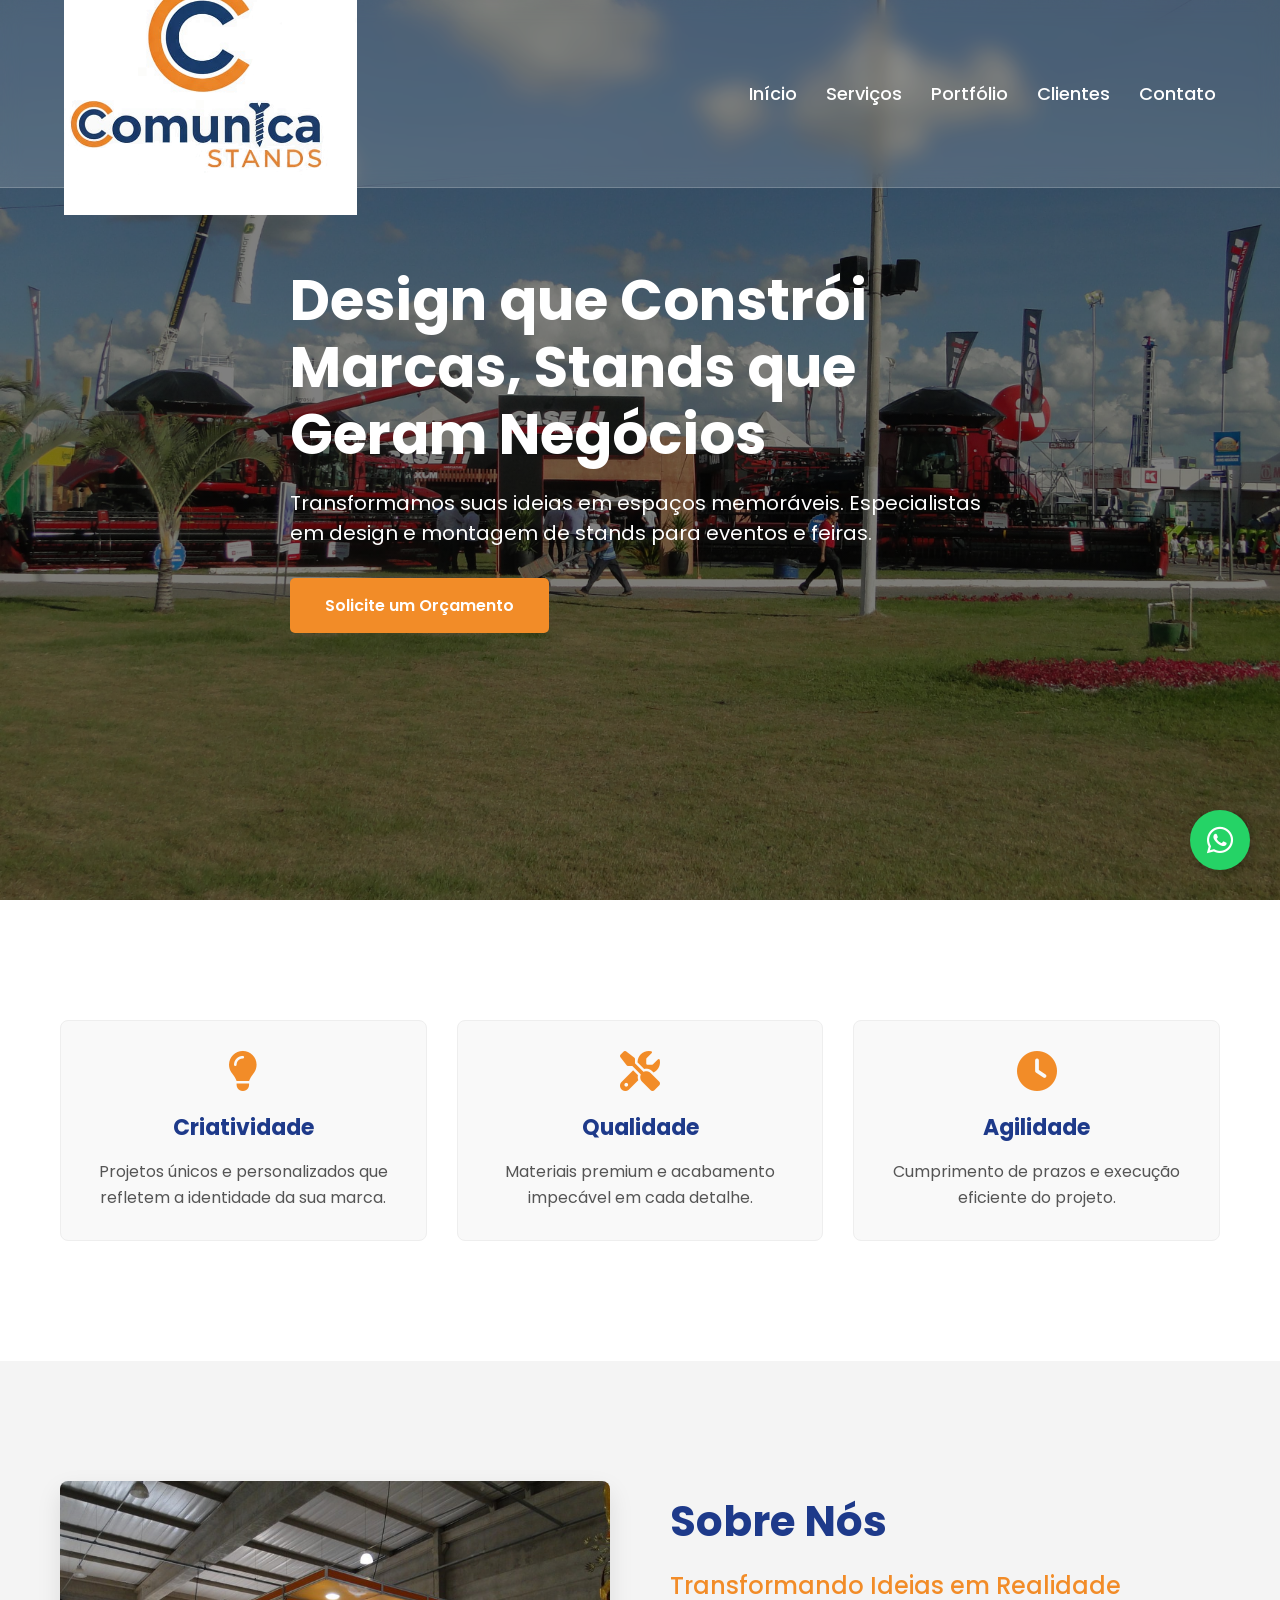
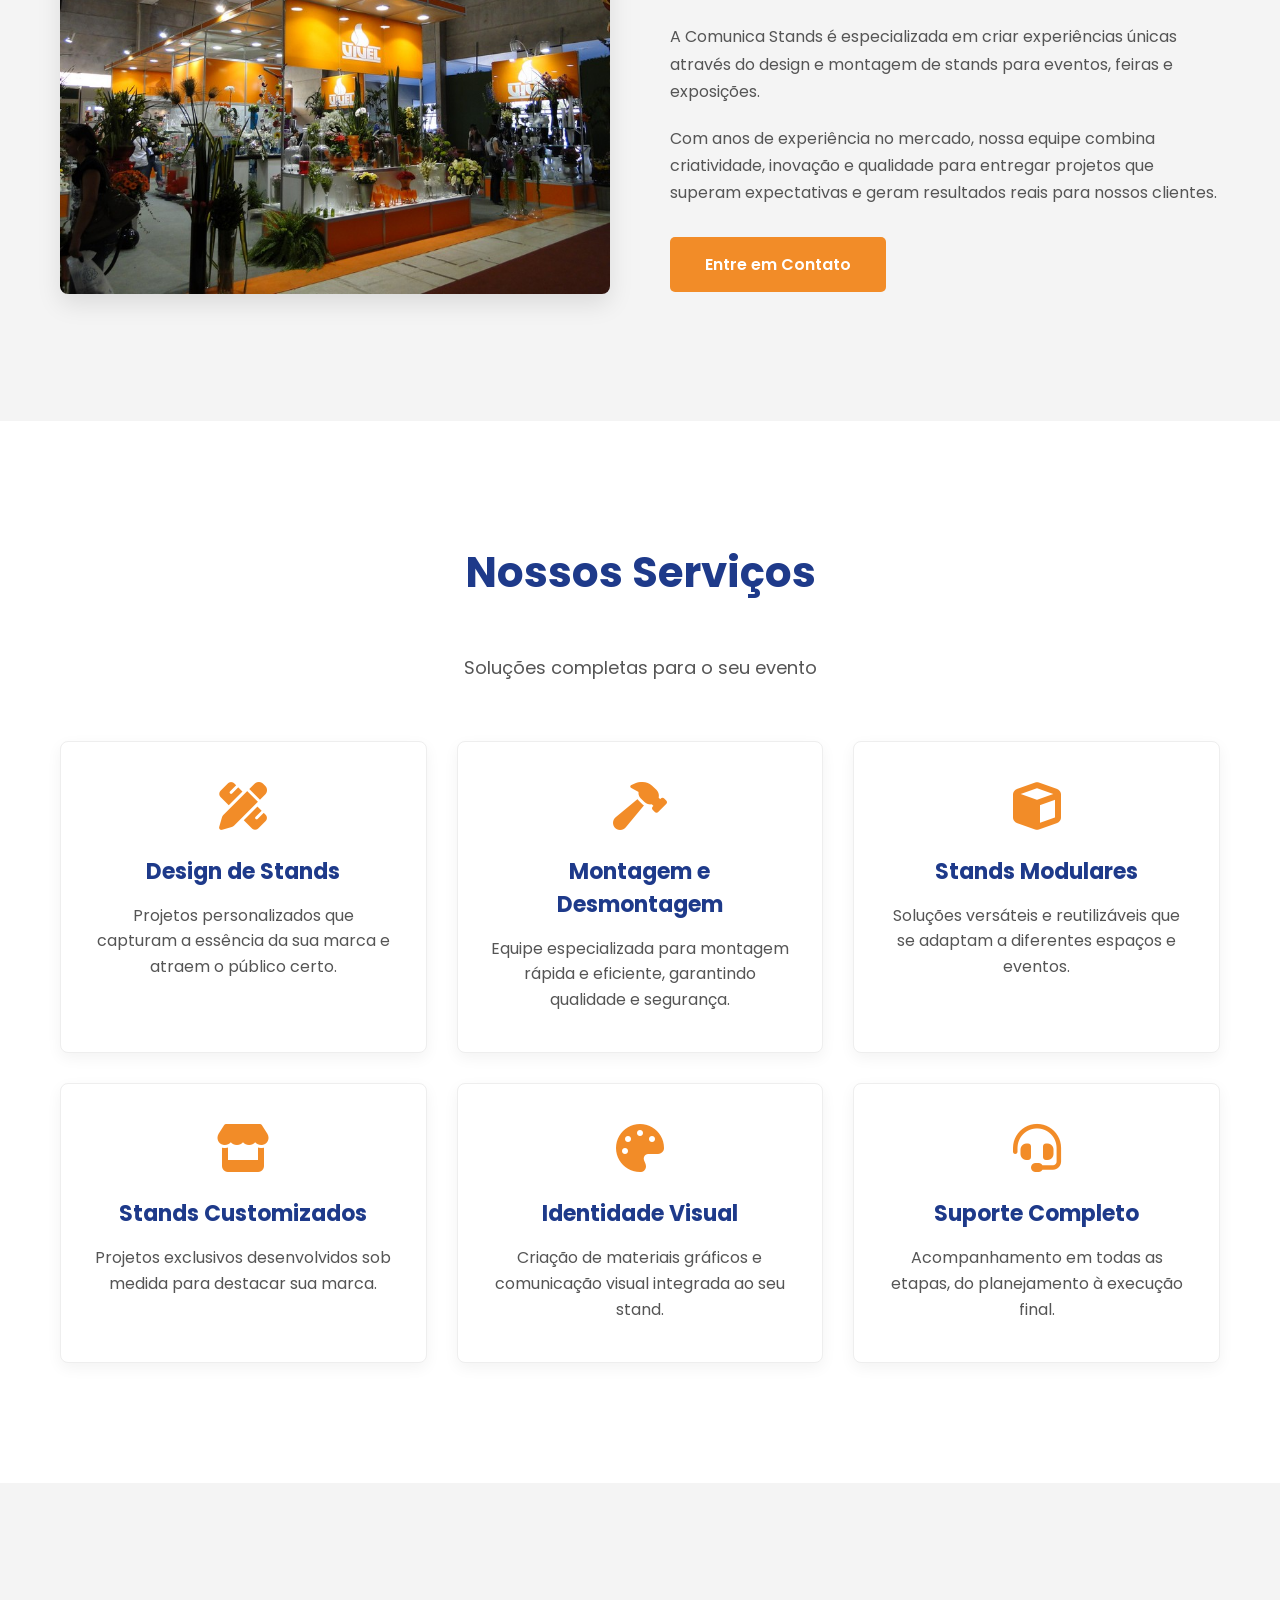
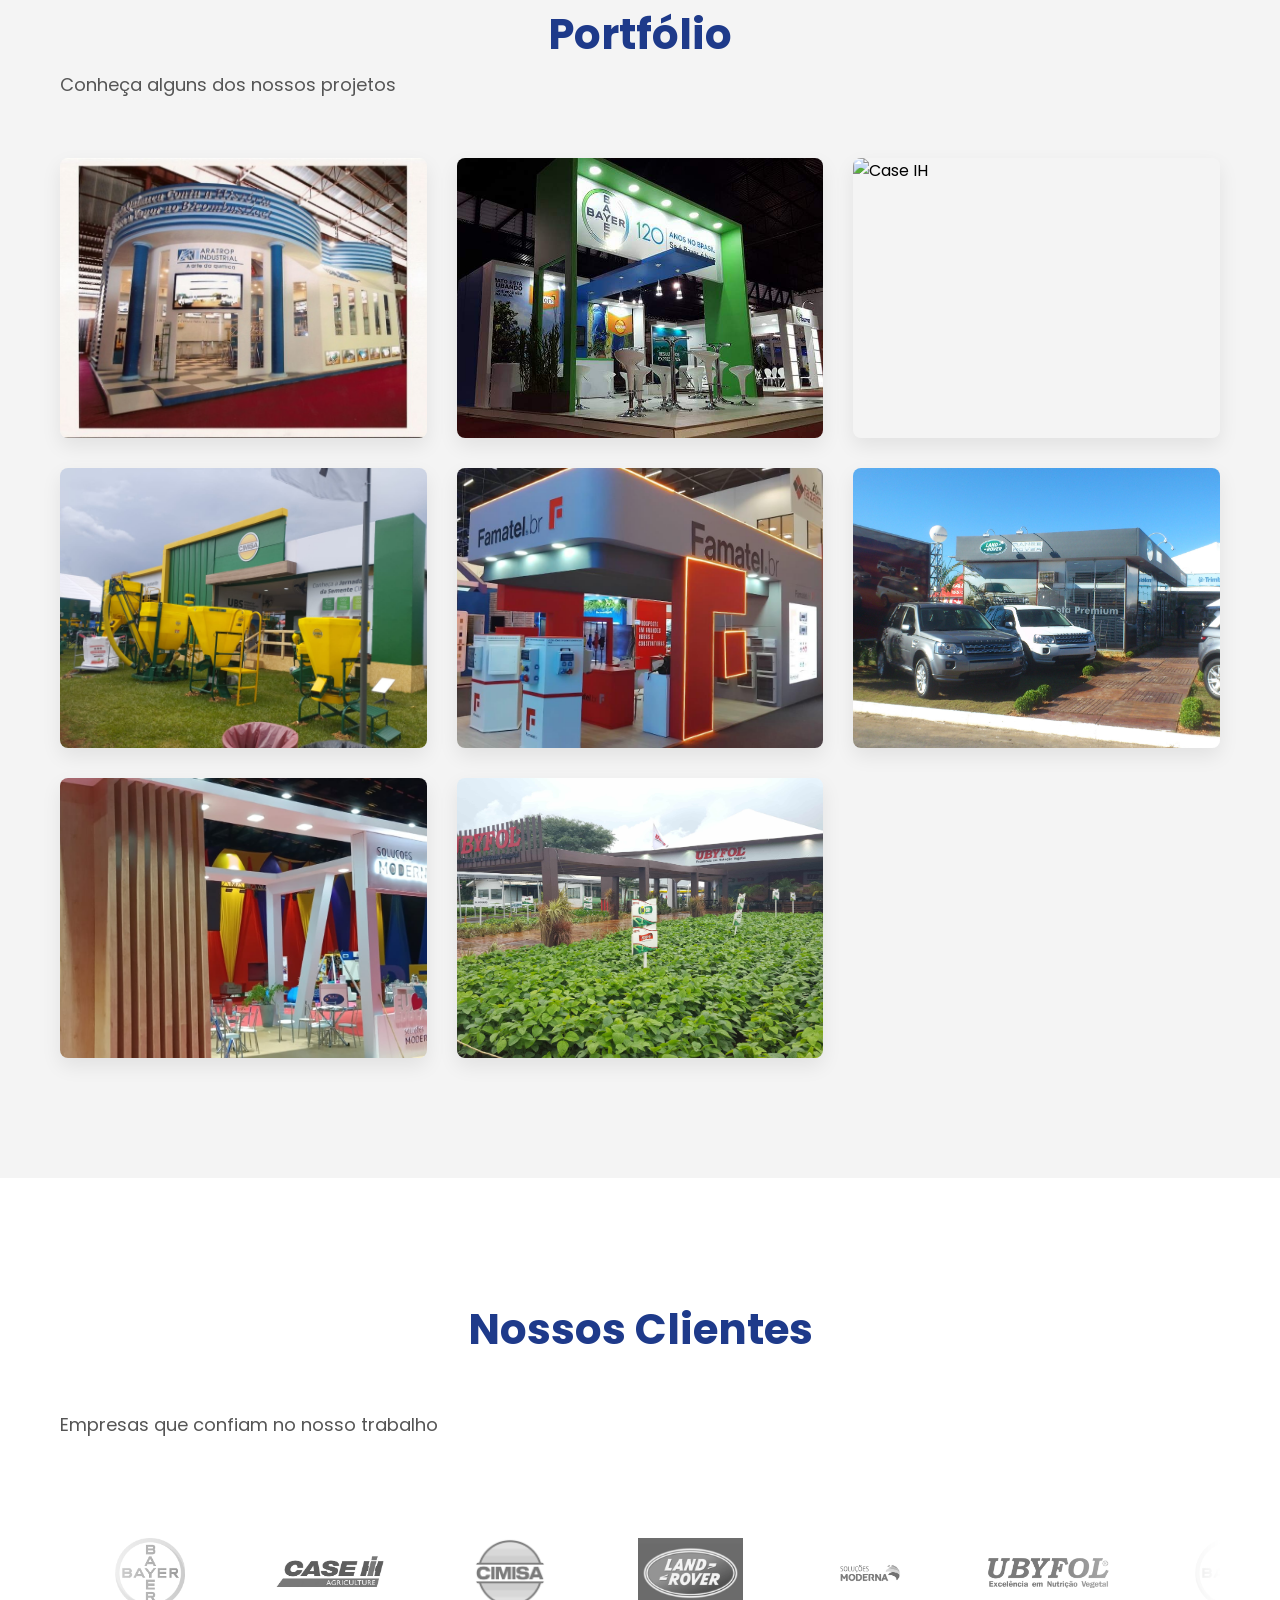
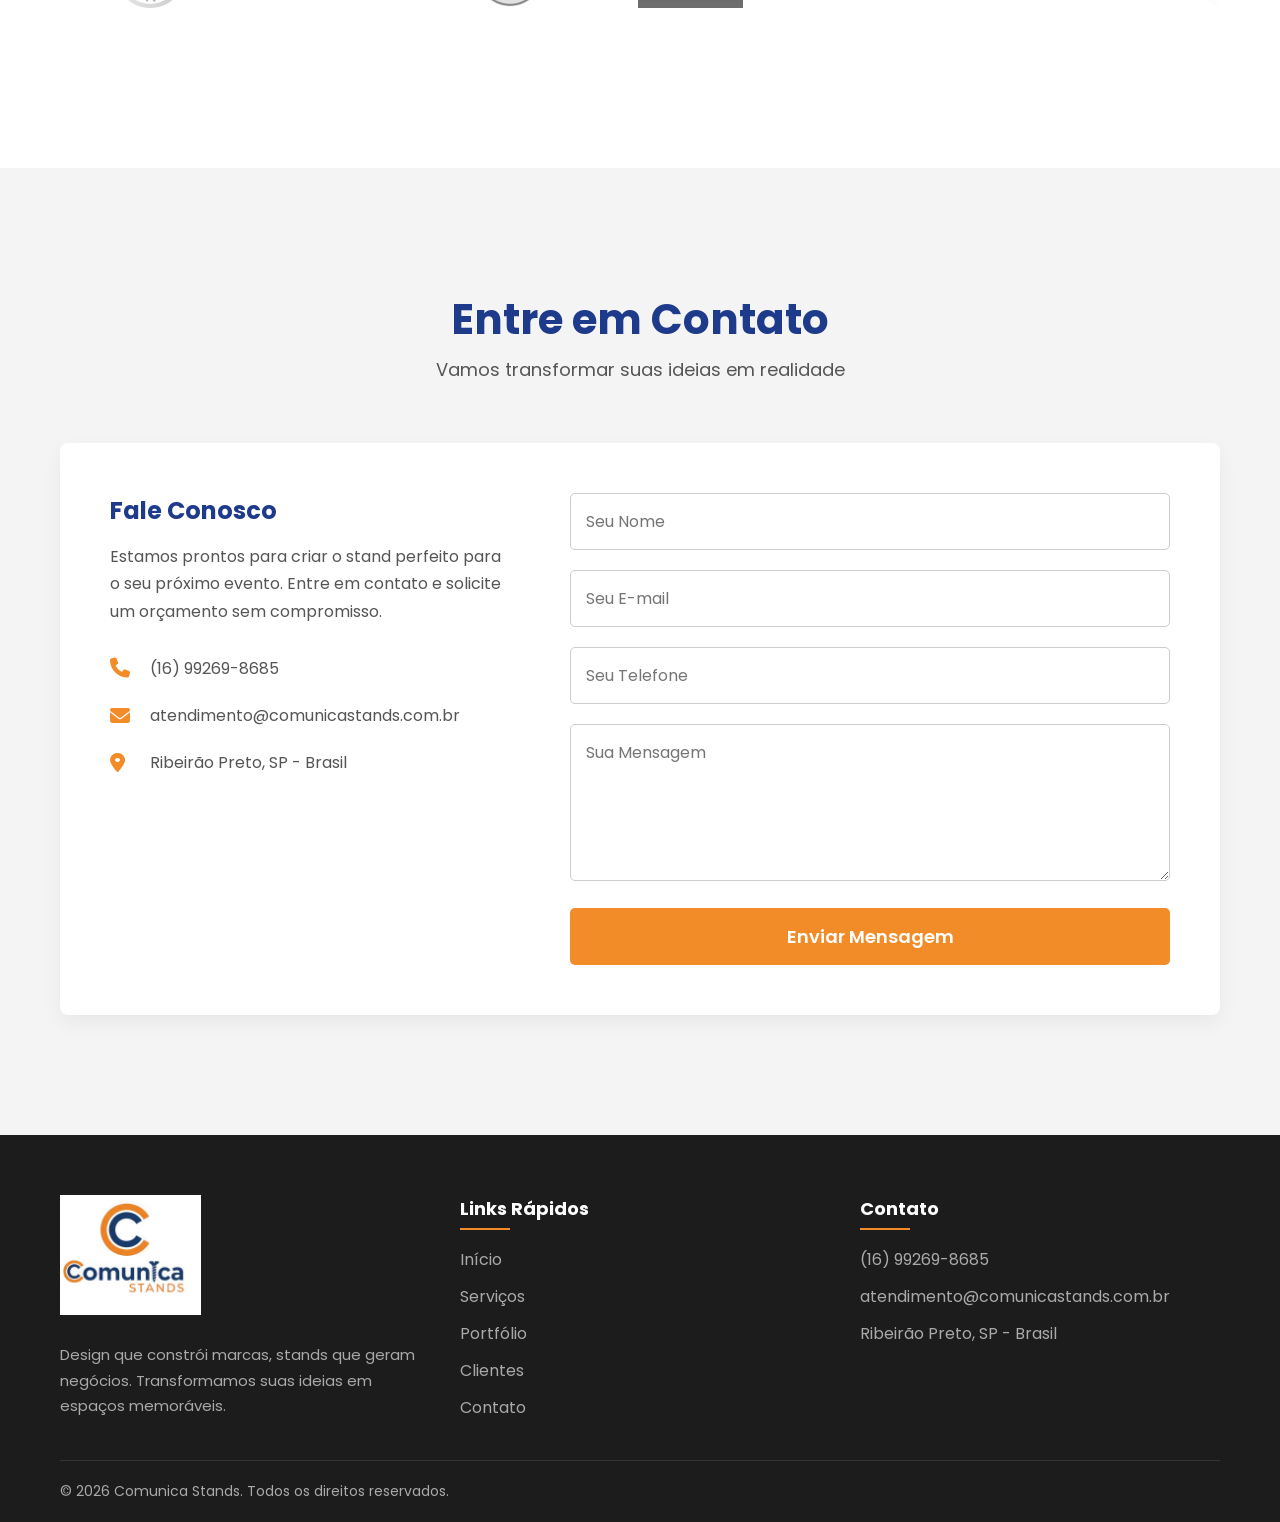
==== commit 58894e17: "Add files via upload" ====
--- a/index.html
+++ b/index.html
@@ -7,9 +7,11 @@
     <meta name="description" content="Criamos stands personalizados que transformam suas ideias em experiências memoráveis. Especialistas em design e montagem para eventos e feiras.">
     
     <!-- Favicons -->
-    <link rel="icon" type="image/png" sizes="32x32" href="apple-touch-icon.png">
-    <link rel="icon" type="image/png" sizes="16x16" href="apple-touch-icon.png">
-    <link rel="apple-touch-icon" href="apple-touch-icon.png">
+    <link rel="icon" type="image/x-icon" href="favicon.ico">
+    <link rel="icon" type="image/png" sizes="16x16" href="favicon-16x16.png">
+    <link rel="icon" type="image/png" sizes="32x32" href="favicon-32x32.png">
+    <link rel="icon" type="image/png" sizes="96x96" href="favicon-96x96.png">
+    <link rel="apple-touch-icon" sizes="180x180" href="favicon-180x180.png">
     
     <!-- Google Fonts -->
     <link rel="preconnect" href="https://fonts.googleapis.com">
@@ -235,7 +237,7 @@
                     </div>
                     <div class="info-item">
                         <i class="fas fa-map-marker-alt"></i>
-                        <p>São Paulo, SP - Brasil</p>
+                        <p>Ribeirão Preto, SP - Brasil</p>
                     </div>
                 </div>
                 
@@ -283,13 +285,13 @@
                     <ul>
                         <li><a href="tel:+5516992698685">(16) 99269-8685</a></li>
                         <li><a href="mailto:atendimento@comunicastands.com.br">atendimento@comunicastands.com.br</a></li>
-                        <li>São Paulo, SP - Brasil</li>
+                        <li>Ribeirão Preto, SP - Brasil</li>
                     </ul>
                 </div>
             </div>
             
             <div class="footer-bottom">
-                <p>&copy; 2025 Comunica Stands. Todos os direitos reservados.</p>
+                <p>&copy; 2026 Comunica Stands. Todos os direitos reservados.</p>
             </div>
         </div>
     </footer>
--- a/style.css
+++ b/style.css
@@ -44,9 +44,9 @@
 }
 
 .logo img {
-    height: 100px;
+    height: 250px;
     width: auto;
-    margin: -10px 0;
+    margin: -40px 0;
 }
 
 .navbar a {
@@ -509,7 +509,7 @@
 }
 
 .footer-coluna .footer-logo {
-    height: 80px;
+    height: 120px;
     width: auto;
     margin-bottom: 20px;
 }
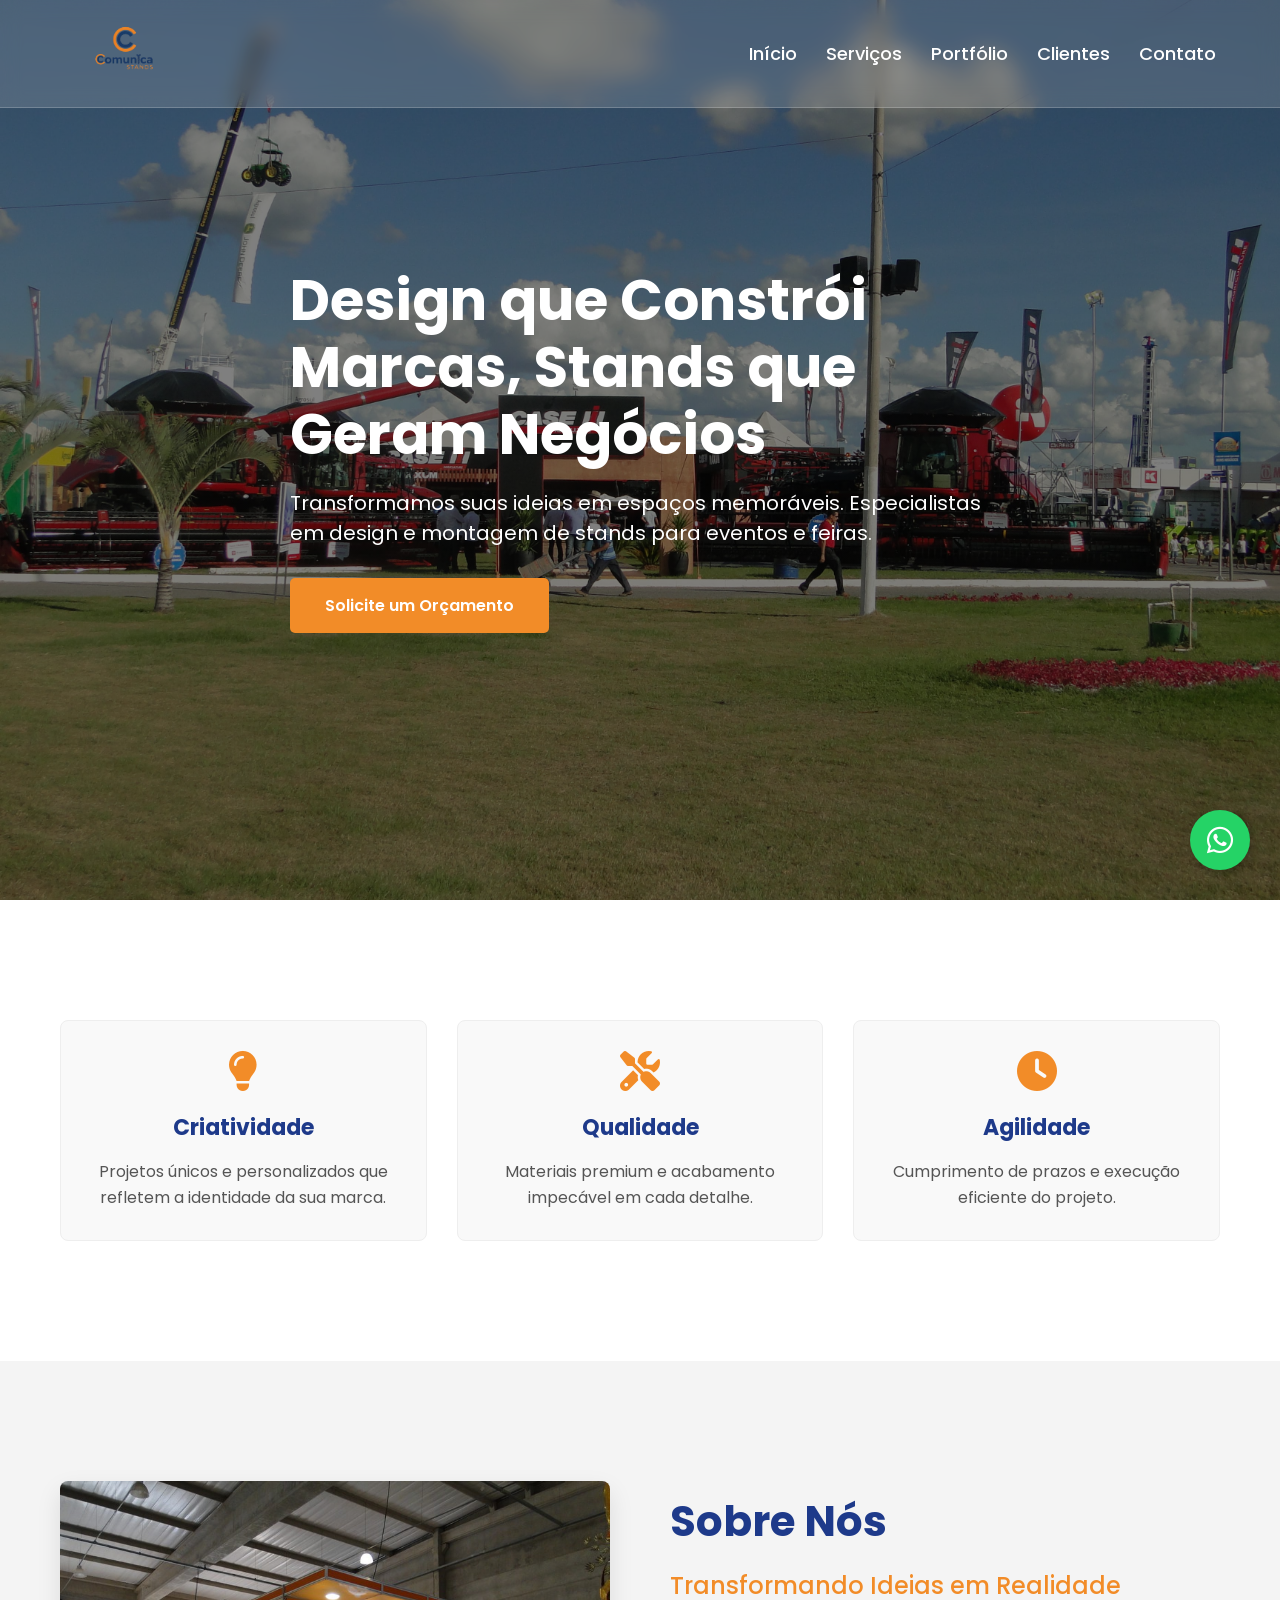
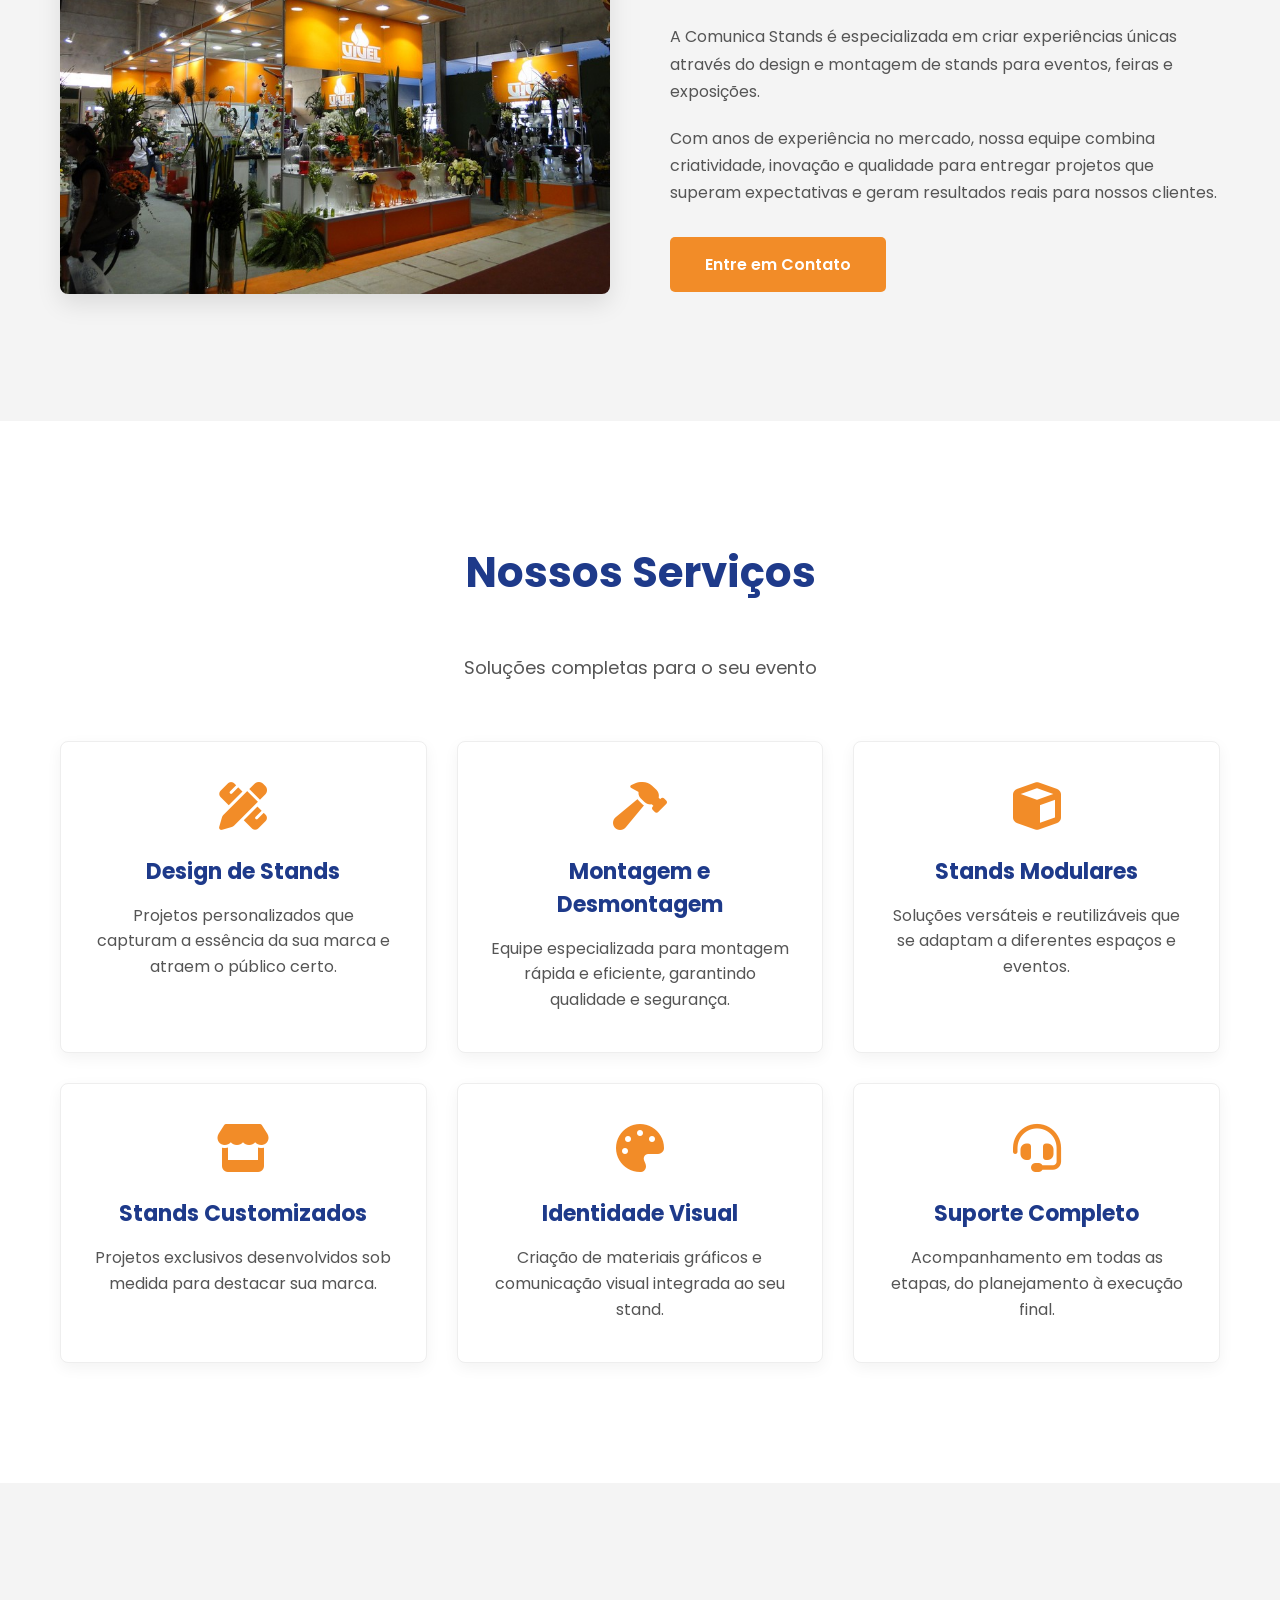
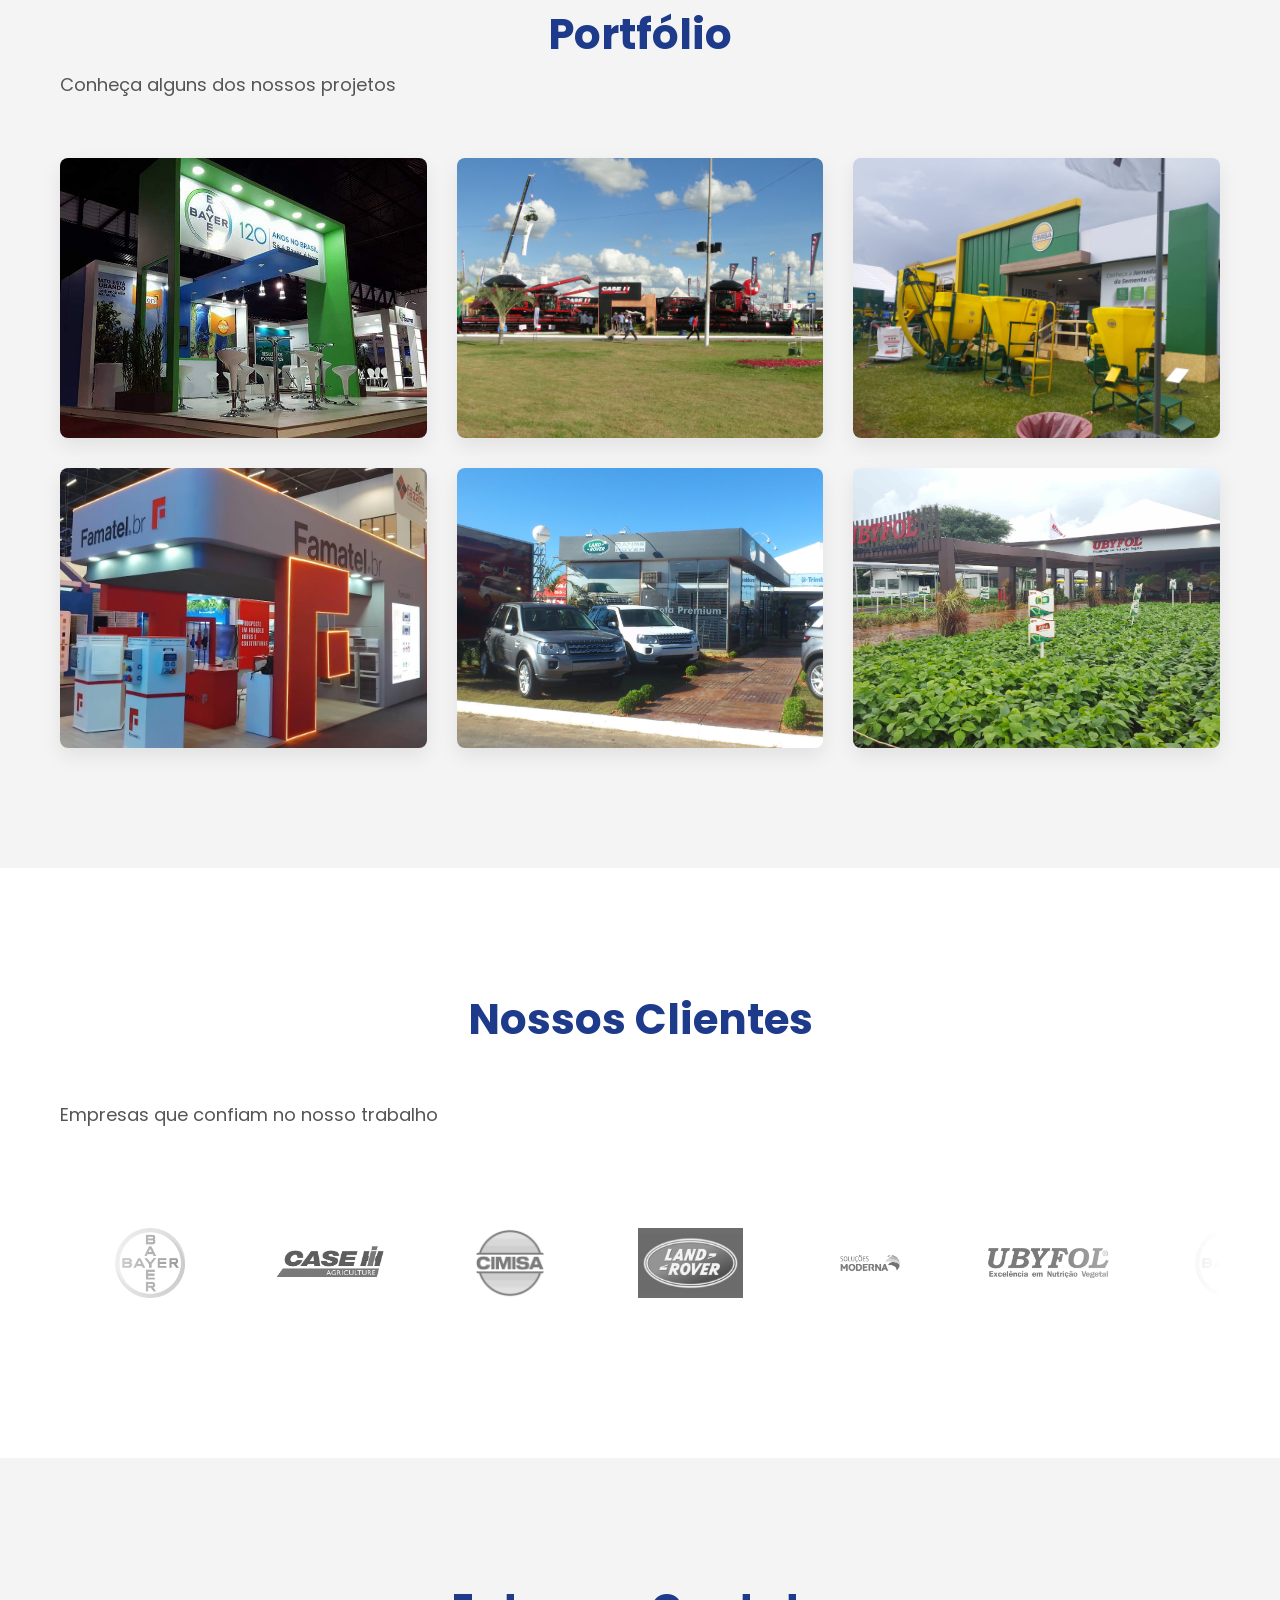
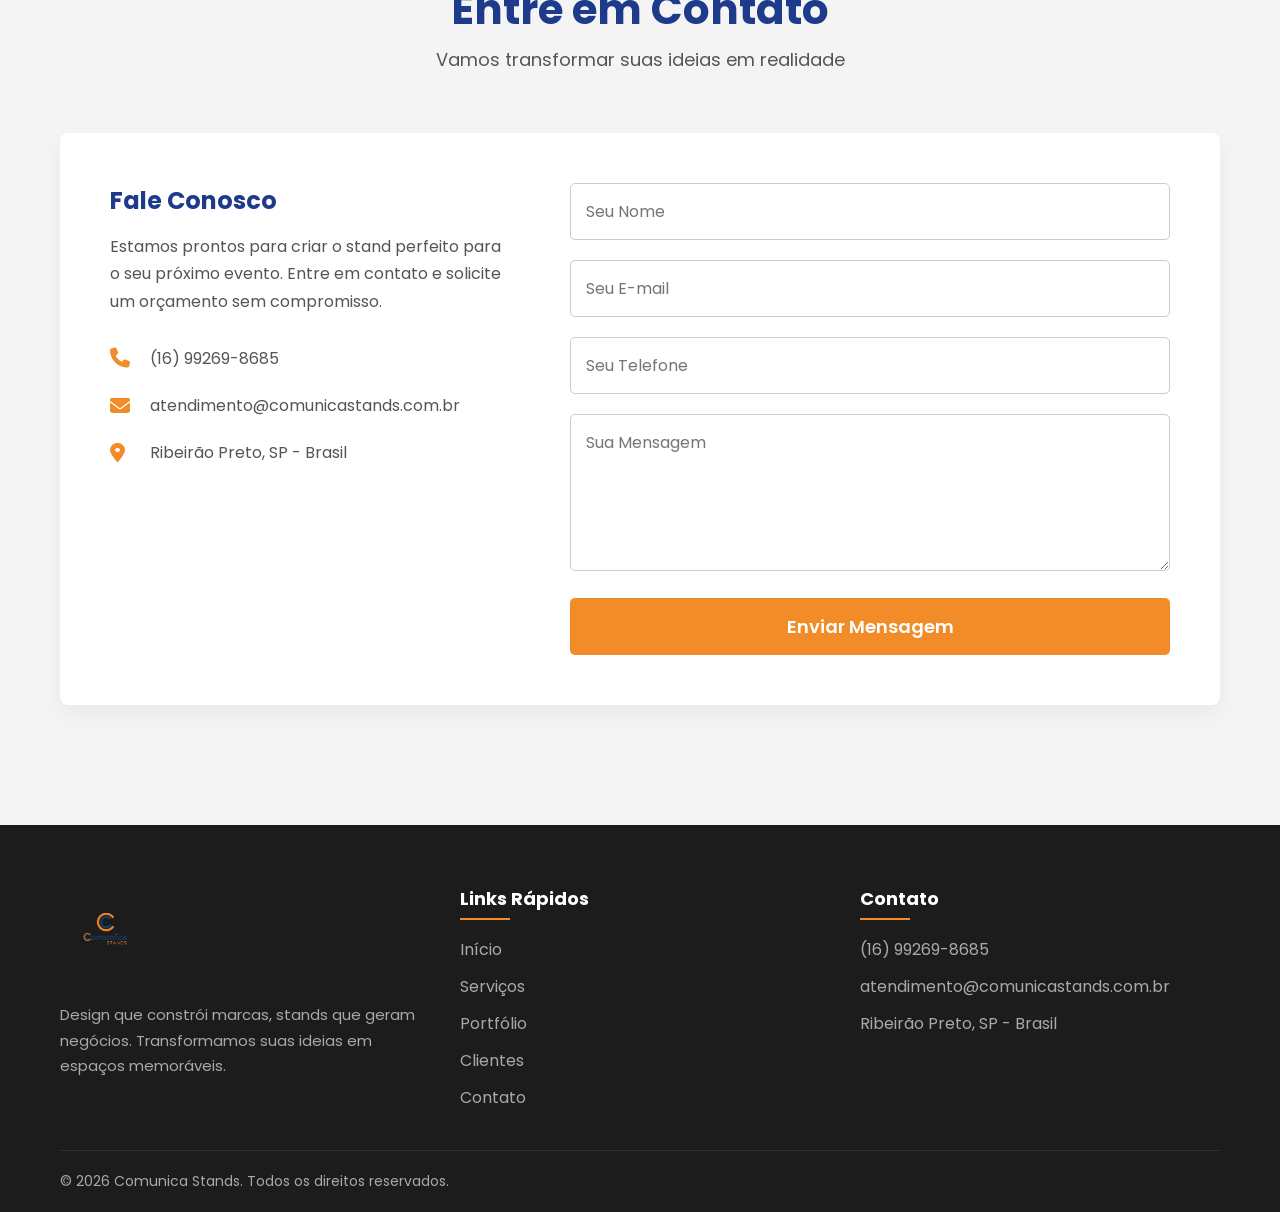
==== commit 3477d3f3: "Update index.html" ====
--- a/index.html
+++ b/index.html
@@ -139,19 +139,13 @@
             
             <div class="portfolio-grid">
                 <div class="portfolio-item">
-                    <img src="images/portfolio/aratrop-portfolio.jpg" alt="Aratrop">
-                    <div class="portfolio-overlay">
-                        <h3>Aratrop</h3>
-                    </div>
-                </div>
-                <div class="portfolio-item">
                     <img src="images/portfolio/bayer-portfolio.jpg" alt="Bayer">
                     <div class="portfolio-overlay">
                         <h3>Bayer</h3>
                     </div>
                 </div>
                 <div class="portfolio-item">
-                    <img src="images/portfolio/case-portfolio(2).jpg" alt="Case IH">
+                    <img src="images/portfolio/case-portfolio.jpg" alt="Case IH">
                     <div class="portfolio-overlay">
                         <h3>Case IH</h3>
                     </div>
@@ -172,12 +166,6 @@
                     <img src="images/portfolio/landrover-portfolio.jpg" alt="Land Rover">
                     <div class="portfolio-overlay">
                         <h3>Land Rover</h3>
-                    </div>
-                </div>
-                <div class="portfolio-item">
-                    <img src="images/portfolio/moderna-portfolio.jpg" alt="Moderna">
-                    <div class="portfolio-overlay">
-                        <h3>Moderna</h3>
                     </div>
                 </div>
                 <div class="portfolio-item">
@@ -268,7 +256,6 @@
                     <img src="images/logo-comunica-inicial.png" alt="Logo Comunica Stands" class="footer-logo">
                     <p>Design que constrói marcas, stands que geram negócios. Transformamos suas ideias em espaços memoráveis.</p>
                 </div>
-                
                 <div class="footer-coluna">
                     <h4>Links Rápidos</h4>
                     <ul>
@@ -279,7 +266,6 @@
                         <li><a href="#contato">Contato</a></li>
                     </ul>
                 </div>
-                
                 <div class="footer-coluna">
                     <h4>Contato</h4>
                     <ul>
@@ -289,7 +275,6 @@
                     </ul>
                 </div>
             </div>
-            
             <div class="footer-bottom">
                 <p>&copy; 2026 Comunica Stands. Todos os direitos reservados.</p>
             </div>
@@ -297,43 +282,12 @@
     </footer>
 
     <!-- WhatsApp Button -->
-    <a href="https://wa.me/5516992698685?text=Olá!%20Gostaria%20de%20solicitar%20um%20orçamento." class="whatsapp-button" target="_blank">
+    <a href="https://wa.me/5516992698685" class="whatsapp-button" target="_blank" aria-label="Fale conosco no WhatsApp">
         <i class="fab fa-whatsapp"></i>
         <span class="whatsapp-tooltip">Fale conosco no WhatsApp</span>
     </a>
 
     <!-- JavaScript -->
     <script src="carrossel.js"></script>
-    <script>
-        // Menu Mobile Toggle
-        const menuIcon = document.getElementById('menu-icon');
-        const navbar = document.querySelector('.navbar');
-
-        menuIcon.addEventListener('click', () => {
-            navbar.classList.toggle('active');
-        });
-
-        // Fechar menu ao clicar em um link
-        const navLinks = document.querySelectorAll('.navbar a');
-        navLinks.forEach(link => {
-            link.addEventListener('click', () => {
-                navbar.classList.remove('active');
-            });
-        });
-
-        // Scroll suave
-        document.querySelectorAll('a[href^="#"]').forEach(anchor => {
-            anchor.addEventListener('click', function (e) {
-                e.preventDefault();
-                const target = document.querySelector(this.getAttribute('href'));
-                if (target) {
-                    target.scrollIntoView({
-                        behavior: 'smooth',
-                        block: 'start'
-                    });
-                }
-            });
-        });
-    </script>
 </body>
-</html>+</html>
--- a/style.css
+++ b/style.css
@@ -44,9 +44,9 @@
 }
 
 .logo img {
-    height: 250px;
+    height: 120px;
     width: auto;
-    margin: -40px 0;
+    margin: -15px 0;
 }
 
 .navbar a {
@@ -509,7 +509,7 @@
 }
 
 .footer-coluna .footer-logo {
-    height: 120px;
+    height: 90px;
     width: auto;
     margin-bottom: 20px;
 }
